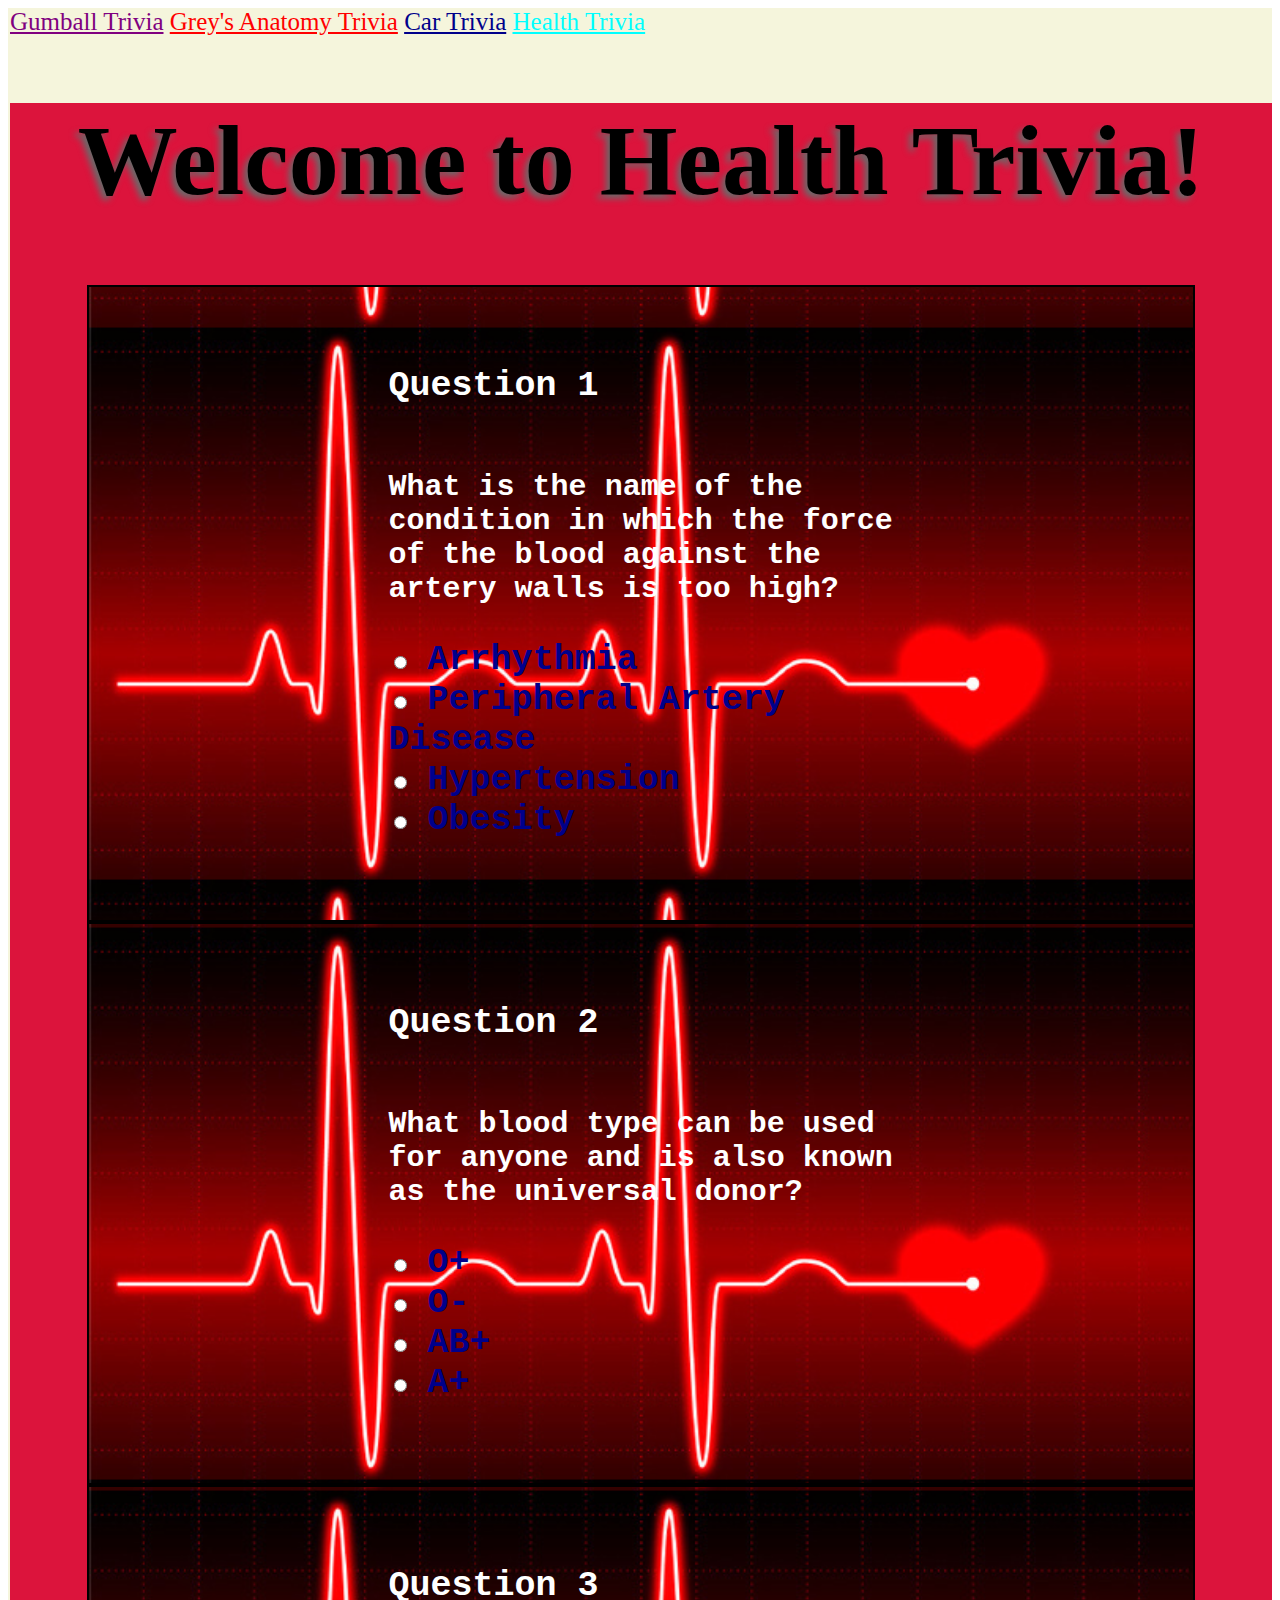
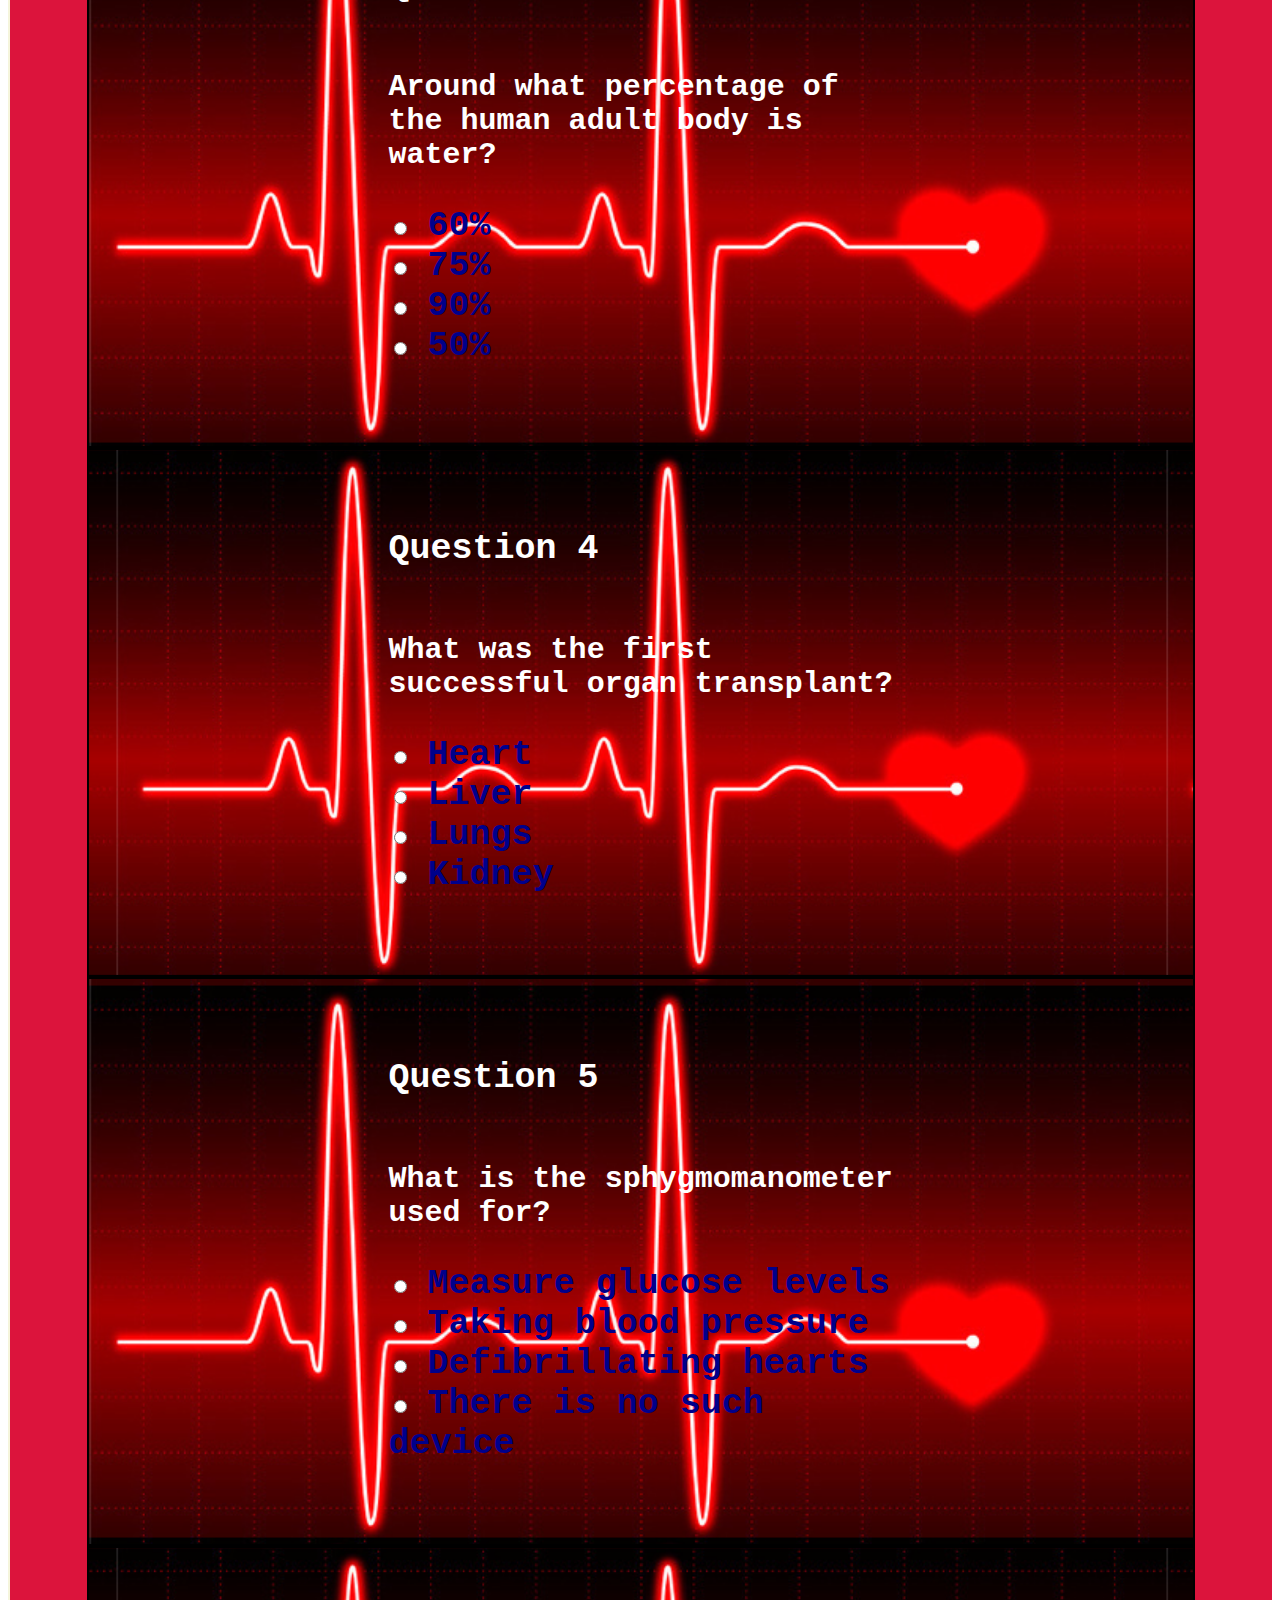
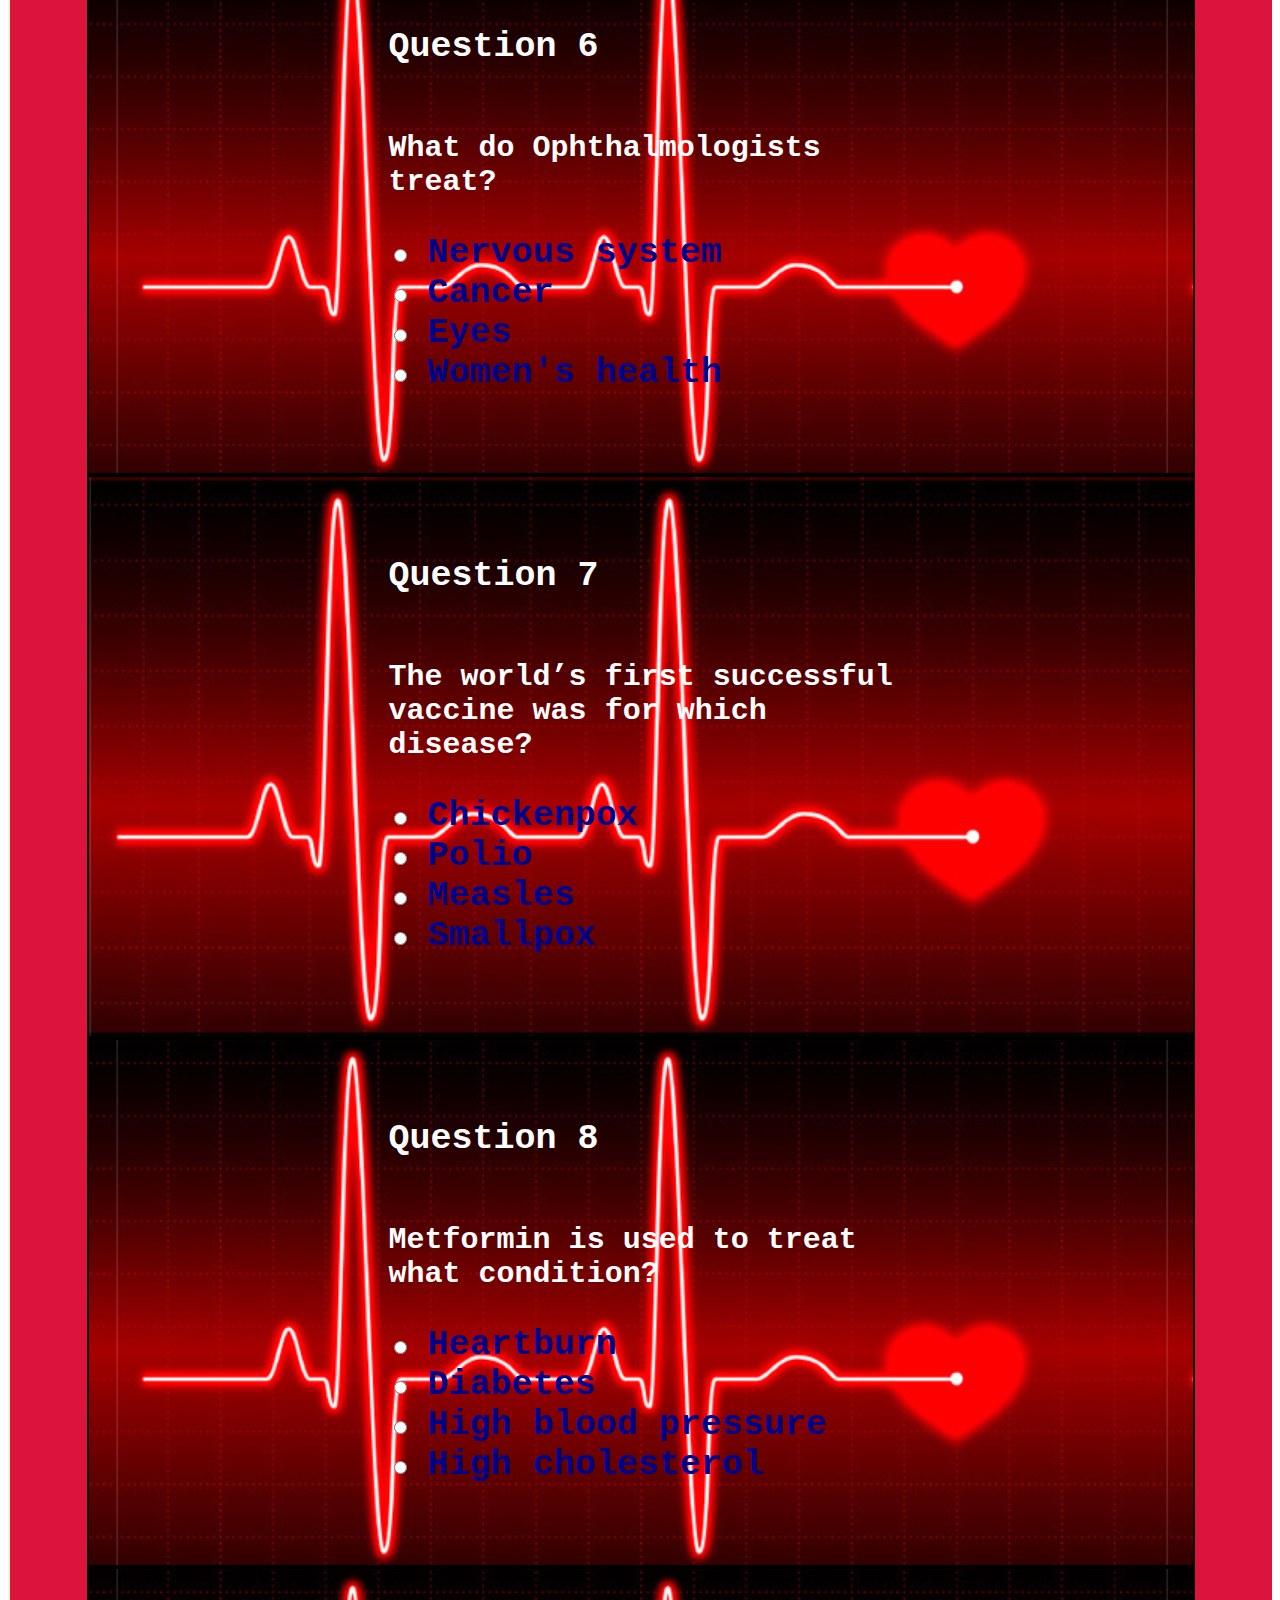
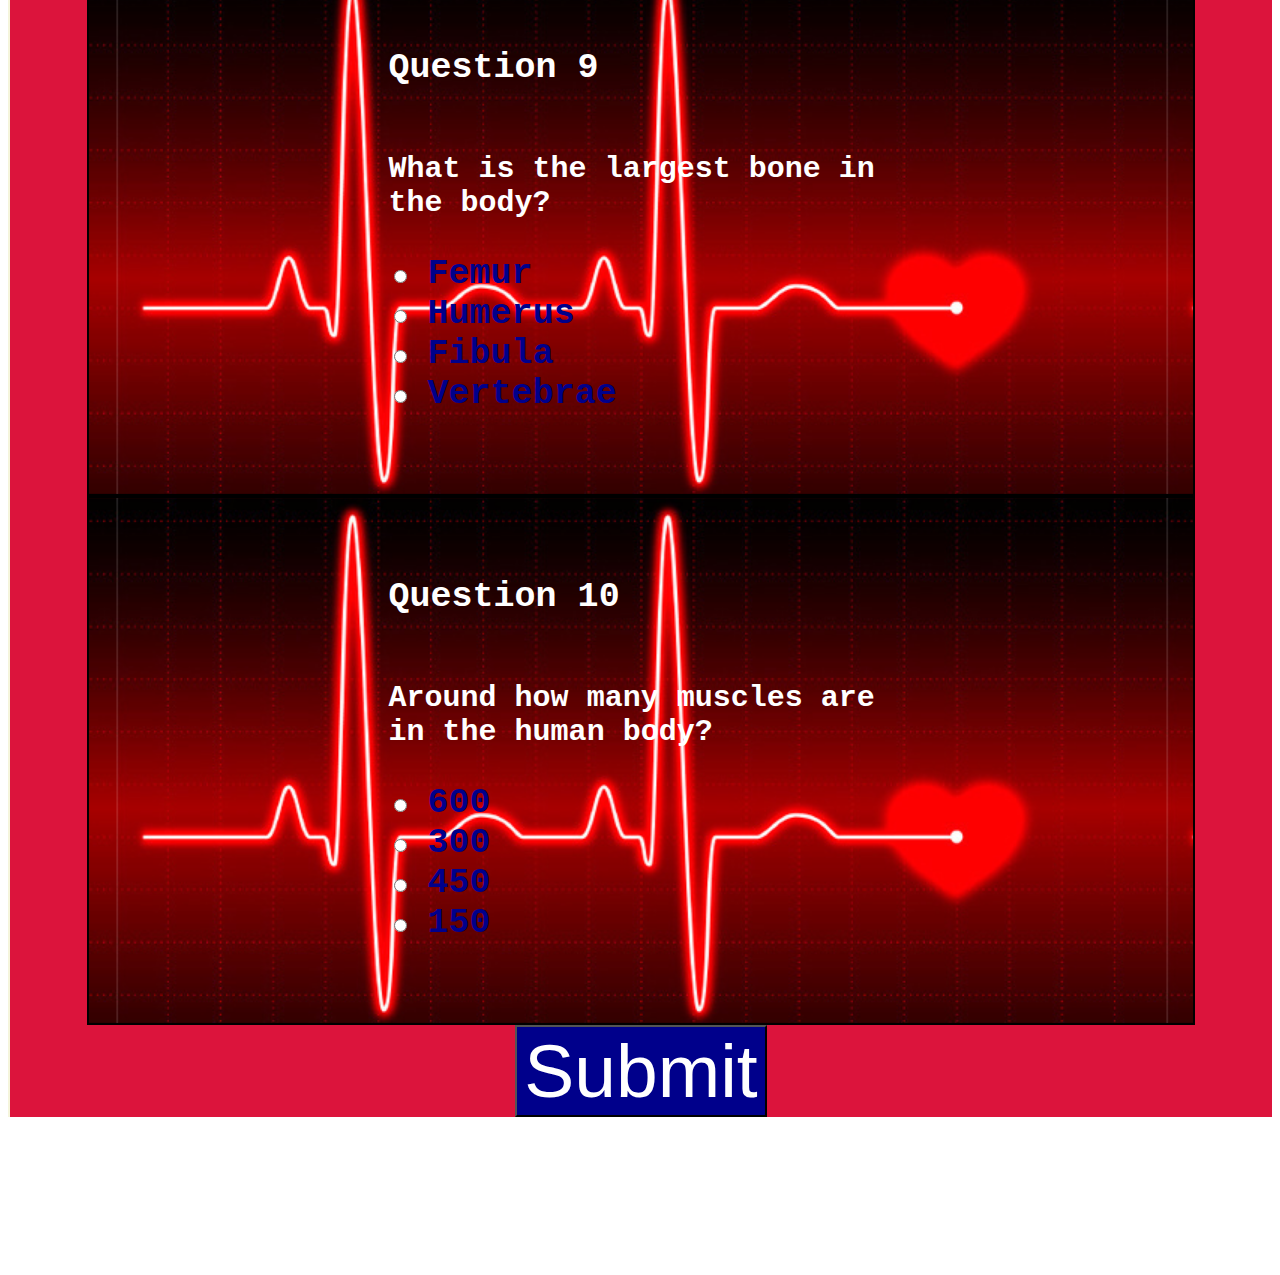
==== index.html @ e7256bd4 "Update index.html" ====
<!DOCTYPE html>
<html>
<head>
<title> Health Trivia </title>
</head>
<link rel = "stylesheet" href="indexNM.css">


<body>

<div < class ="topnav"; "double m-5 card col-md-6"; style="background-color: beige; font-size: 25px; padding-left: 2px;" >

<a style= "color: purple;" class="active" href="GumballTrivia/Gumball_Trivia.html">Gumball Trivia</a>
<a style= "color: red; class= "active" href="GreysAnatomy/GA Trivia.html">Grey's Anatomy Trivia</a>
<a style= "color: darkblue; class= "active" href="Car Trivia/Paulo_index.html">Car Trivia</a>
<a style= "color: cyan; class="active" href="HealthTrivia/healthTrivia.html">Health Trivia</a>
						
<div style= "background-color:Crimson;" </div>
<h1> Welcome to Health Trivia! </h1>

<div class="row">
 
  <div>
 
    <form class= "m-2">
      <div>
        <h2> Question 1</h2>
        <p>
	  <br>
	  <b>
		What is the name of the condition in which the force of the blood against the artery walls is too high? <br><br>
	
		<input type="radio" id="Arrhythmia" name="Q1" value="Arrhythmia">
		<label for="Arrhythmia">Arrhythmia</label><br>

		<input type="radio" id="Peripheral Artery Disease" name="Q1" value="Peripheral Artery Disease">
		<label for="Peripheral Artery Disease">Peripheral Artery Disease</label><br>

		<input type="radio" id="hypertension" name="Q1" value="hypertension">
		<label for="hypertension">Hypertension</label><br>

		<input type="radio" id="Obesity" name="Q1" value="Obesity">
		<label for="Obesity">Obesity</label><br>
	
	</b>
	</p>

      </div>
     </form>
   </div>

  <div>
    <form class "m-2">
      <div>
        <h2> Question 2</h2>
        <p>
	  <br>
	  <b>
		What blood type can be used for anyone and is also known as the universal donor? <br><br>
	
		<input type="radio" id="O+" name="Q2" value="O+">
		<label for="Oplus">O+</label><br>

		<input type="radio" id="O-" name="Q2" value="O-">
		<label for="Ominus">O-</label><br>

		<input type="radio" id="AB+" name="Q2" value="AB+">
		<label for="ABplus">AB+</label><br>

		<input type="radio" id="A+" name="Q2" value="A+">
		<label for="Aplus">A+</label><br>
	
	</b>
	</p>

      </div>
     </form>
   </div>

  <div >
    <form class "m-2">
      <div>
        <h2> Question 3</h2>
        <p>
	  <br>
	  <b>
		Around what percentage of the human adult body is water?  <br><br>
	
		<input type="radio" id="60%" name="Q3" value="60%">
		<label for="sixty">60%</label><br>

		<input type="radio" id="75%" name="Q3" value="75%">
		<label for="seventyfive">75%</label><br>

		<input type="radio" id="90%" name="Q3" value="90%">
		<label for="ninety">90%</label><br>

		<input type="radio" id="50%" name="Q3" value="50%">
		<label for="fifty">50%</label><br>
	
	</b>
	</p>

      </div>
     </form>
   </div>

  <div>
    <form class "m-2">
      <div>
        <h2> Question 4</h2>
        <p>
	  <br>
	  <b>
		What was the first successful organ transplant?  <br><br>
	
		<input type="radio" id="heart" name="Q4" value="heart">
		<label for="heart"> Heart</label><br>

		<input type="radio" id="liver" name="Q4" value="liver">
		<label for="liver">Liver</label><br>

		<input type="radio" id="lungs" name="Q4" value="lungs">
		<label for="lungs">Lungs</label><br>

		<input type="radio" id="kidney" name="Q4" value="kidney">
		<label for="kidney">Kidney</label><br>
	
	</b>
	</p>

      </div>
     </form>
   </div>

  <div>
    <form class "m-2">
      <div>
        <h2> Question 5</h2>
        <p>
	  <br>
	  <b>
		 What is the sphygmomanometer used for? <br><br>
	
		<input type="radio" id="measure glucose levels" name="Q5" value="measure glucose levels">
		<label for="measure glucose levels">Measure glucose levels </label><br>

		<input type="radio" id="taking blood pressure" name="Q5" value="taking blood pressure">
		<label for="taking blood pressure">Taking blood pressure</label><br>

		<input type="radio" id="defibrillating hearts" name="Q5" value="defibrillating hearts">
		<label for="defibrillating hearts">Defibrillating hearts</label><br>

		<input type="radio" id="there is no such device" name="Q5" value="there is no such device">
		<label for="there is no such device">There is no such device</label><br>
	
	</b>
	</p>

      </div>
     </form>
   </div>

  <div>
    <form class "m-2">
      <div>
        <h2> Question 6</h2>
        <p>
	  <br>
	  <b>
		 What do Ophthalmologists treat? <br><br>
	
		<input type="radio" id="nervous system" name="Q6" value="nervous system">
		<label for="nervous system">Nervous system </label><br>

		<input type="radio" id="cancer" name="Q6" value="cancer">
		<label for="cancer">Cancer</label><br>

		<input type="radio" id="eyes" name="Q6" value="eyes">
		<label for="eyes">Eyes</label><br>

		<input type="radio" id="women's health" name="Q6" value="women's health">
		<label for="women's health">Women's health</label><br>
	
	</b>
	</p>

      </div>
     </form>
   </div>

  <div>
    <form class "m-2">
      <div>
        <h2> Question 7</h2>
        <p>
	  <br>
	  <b>
		 The world’s first successful vaccine was for which disease? <br><br>
	
		<input type="radio" id="chickenpox" name="Q7" value="chickenpox">
		<label for="chickenpox">Chickenpox </label><br>

		<input type="radio" id="polio" name="Q7" value="polio">
		<label for="polio">Polio</label><br>

		<input type="radio" id="measles" name="Q7" value="measles">
		<label for="measles">Measles</label><br>

		<input type="radio" id="smallpox" name="Q7" value="smallpox">
		<label for="smallpox">Smallpox</label><br>
	
	</b>
	</p>

      </div>
     </form>
   </div>

  <div>
    <form class "m-2">
      <div>
        <h2> Question 8</h2>
        <p>
	  <br>
	  <b>
		 Metformin is used to treat what condition? <br><br>
	
		<input type="radio" id="heartburn" name="Q8" value="heartburn">
		<label for="heartburn">Heartburn</label><br>

		<input type="radio" id="diabetes" name="Q8" value="diabetes">
		<label for="diabetes">Diabetes</label><br>

		<input type="radio" id="high blood pressure" name="Q8" value="high blood pressure">
		<label for="HBP">High blood pressure</label><br>

		<input type="radio" id="high cholesterol" name="Q8" value="high cholesterol">
		<label for="high cholesterol">High cholesterol</label><br>
	
	</b>
	</p>

      </div>
     </form>
   </div>

  <div>
    <form class "m-2">
      <div>
        <h2> Question 9</h2>
        <p>
	  <br>
	  <b>
		 What is the largest bone in the body? <br><br>
	
		<input type="radio" id="femur" name="Q9" value="femur">
		<label for="femur">Femur </label><br>

		<input type="radio" id="humerus" name="Q9" value="humerus">
		<label for="humerus">Humerus</label><br>

		<input type="radio" id="fibula" name="Q9" value="fibula">
		<label for="fibula">Fibula</label><br>

		<input type="radio" id="vertebrae" name="Q9" value="vertebrae">
		<label for="vertebrae">Vertebrae</label><br>
	
	</b>
	</p>

      </div>
     </form>
   </div>

  <div>
    <form class "m-2">
      <div>
        <h2> Question 10</h2>
        <p>
	  <br>
	  <b>
		 Around how many muscles are in the human body? <br><br>
	
		<input type="radio" id="600" name="Q10" value="600">
		<label for="sixh">600 </label><br>

		<input type="radio" id="300" name="Q10" value="300">
		<label for="threeh">300</label><br>

		<input type="radio" id="450" name="Q10" value="450">
		<label for="fourfiveh">450</label><br>

		<input type="radio" id="150" name="Q10" value="150">
		<label for="onefiveh">150</label><br>
	
	</b>
	</p>

      </div>
     </form>
   </div>

<button class="btn btn-success m-5 p-lg-5" id="Submit">Submit</button>

<script src="healthApp.js"></script>
<script src="https://cdn.jsdelivr.net/npm/bootstrap@5.1.3/dist/js/bootstrap.min.js" integrity="sha384-QJHtvGhmr9XOIpI6YVutG+2QOK9T+ZnN4kzFN1RtK3zEFEIsxhlmWl5/YESvpZ13" crossorigin="anonymous"></script>


</div>
</body>
</html>
---- indexNM.css ----
.double {
 border-style: double;
 border-width: 5px;
}
h1{
 color: black;
 text-align: center;
 font-family: Copperplate, Papyrus,fantasy;
 font-size: 400%;
 text-shadow:-4px 4px 6px dimgrey;
}
label{
 color:darkBlue;
 font-size:35px;
}

h2{
 color:white;
 font-family: "Courier New",Sans-serif;
 font-size: 35px;
}
p{
 color: white;
 font-family:monospace;
 font-size: 30px;
}
form{
  border: 2px solid black;
  background-image: url(background.jpg);
  background-position:center;
  background-size:contain;
  width: 40%;
  margin:auto; 
  padding-top: 50px;
  padding-right: 300px;
  padding-bottom: 50px;
  padding-left: 300px;
}

button{
  width: 20%;
  background-color: darkBlue;
  color: white;
  font-size: 300%;
  margin-left: 40%;
  margin-right: 40%;
}
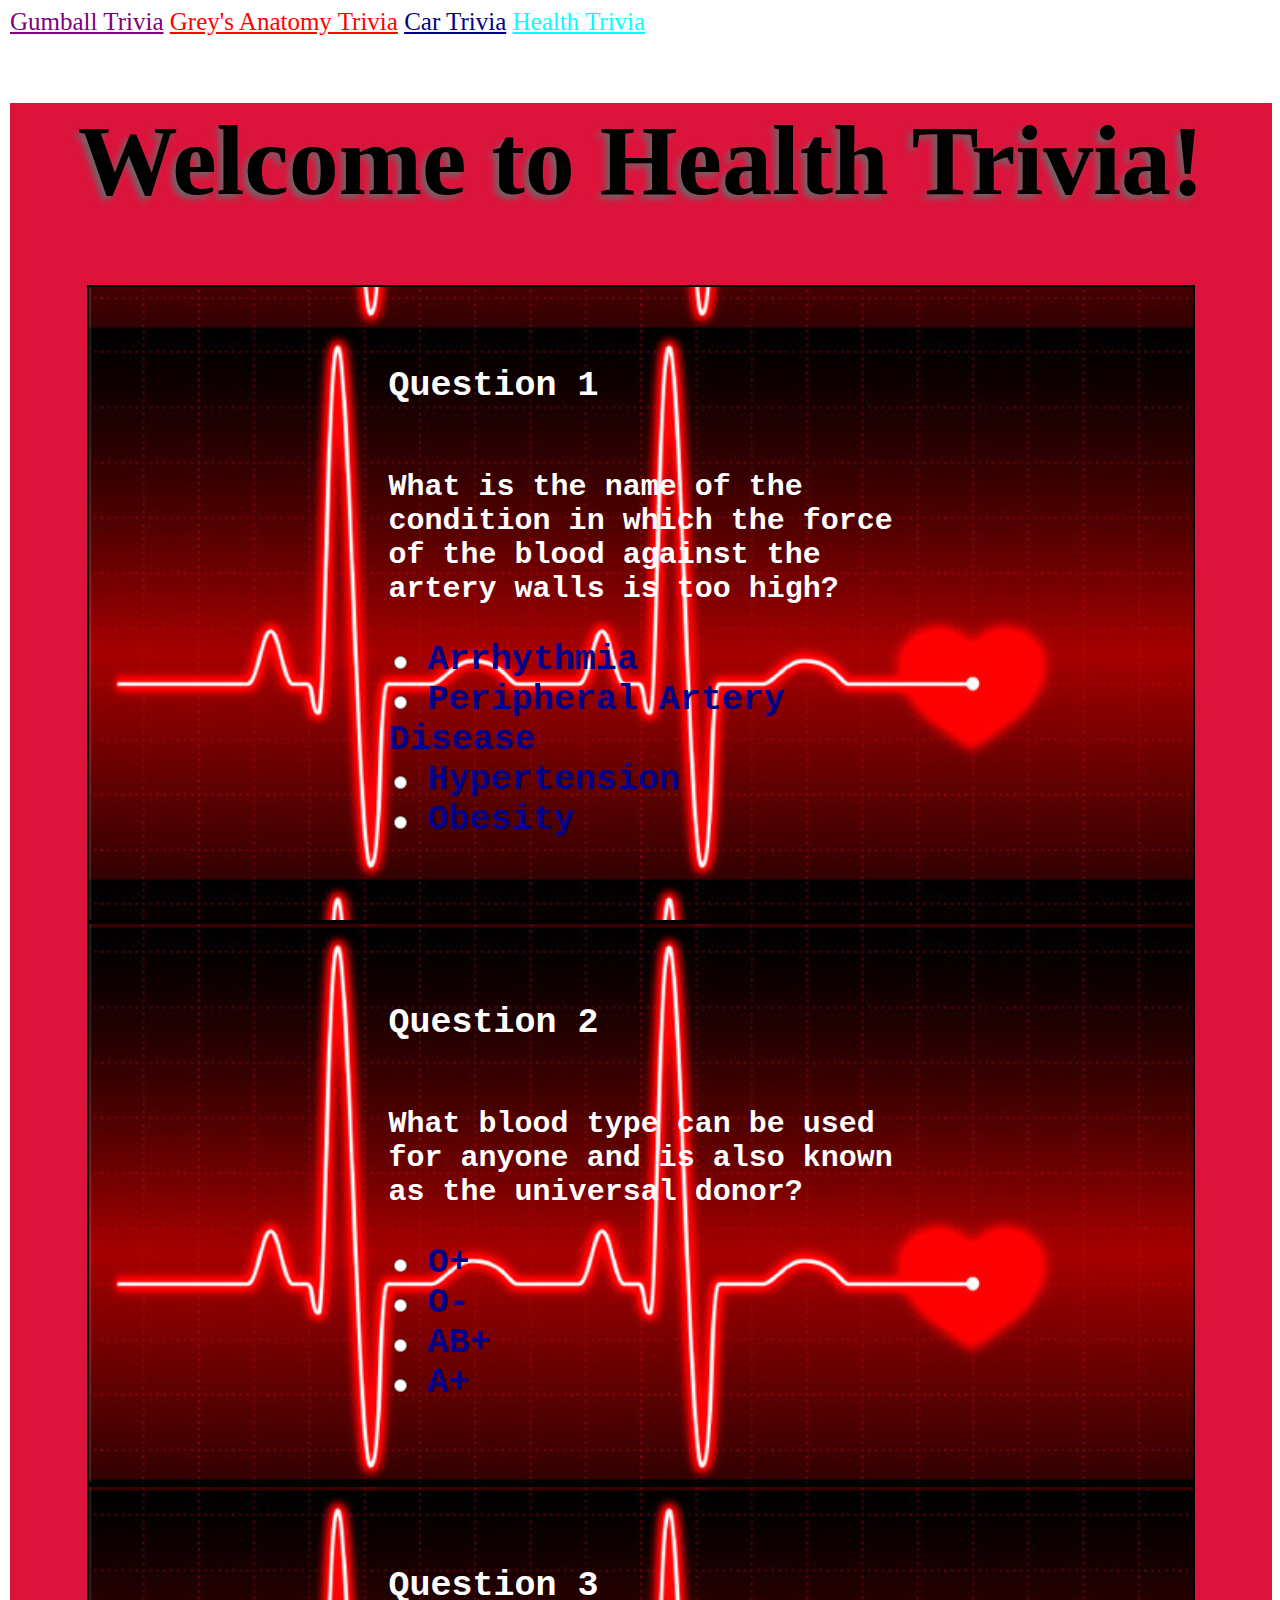
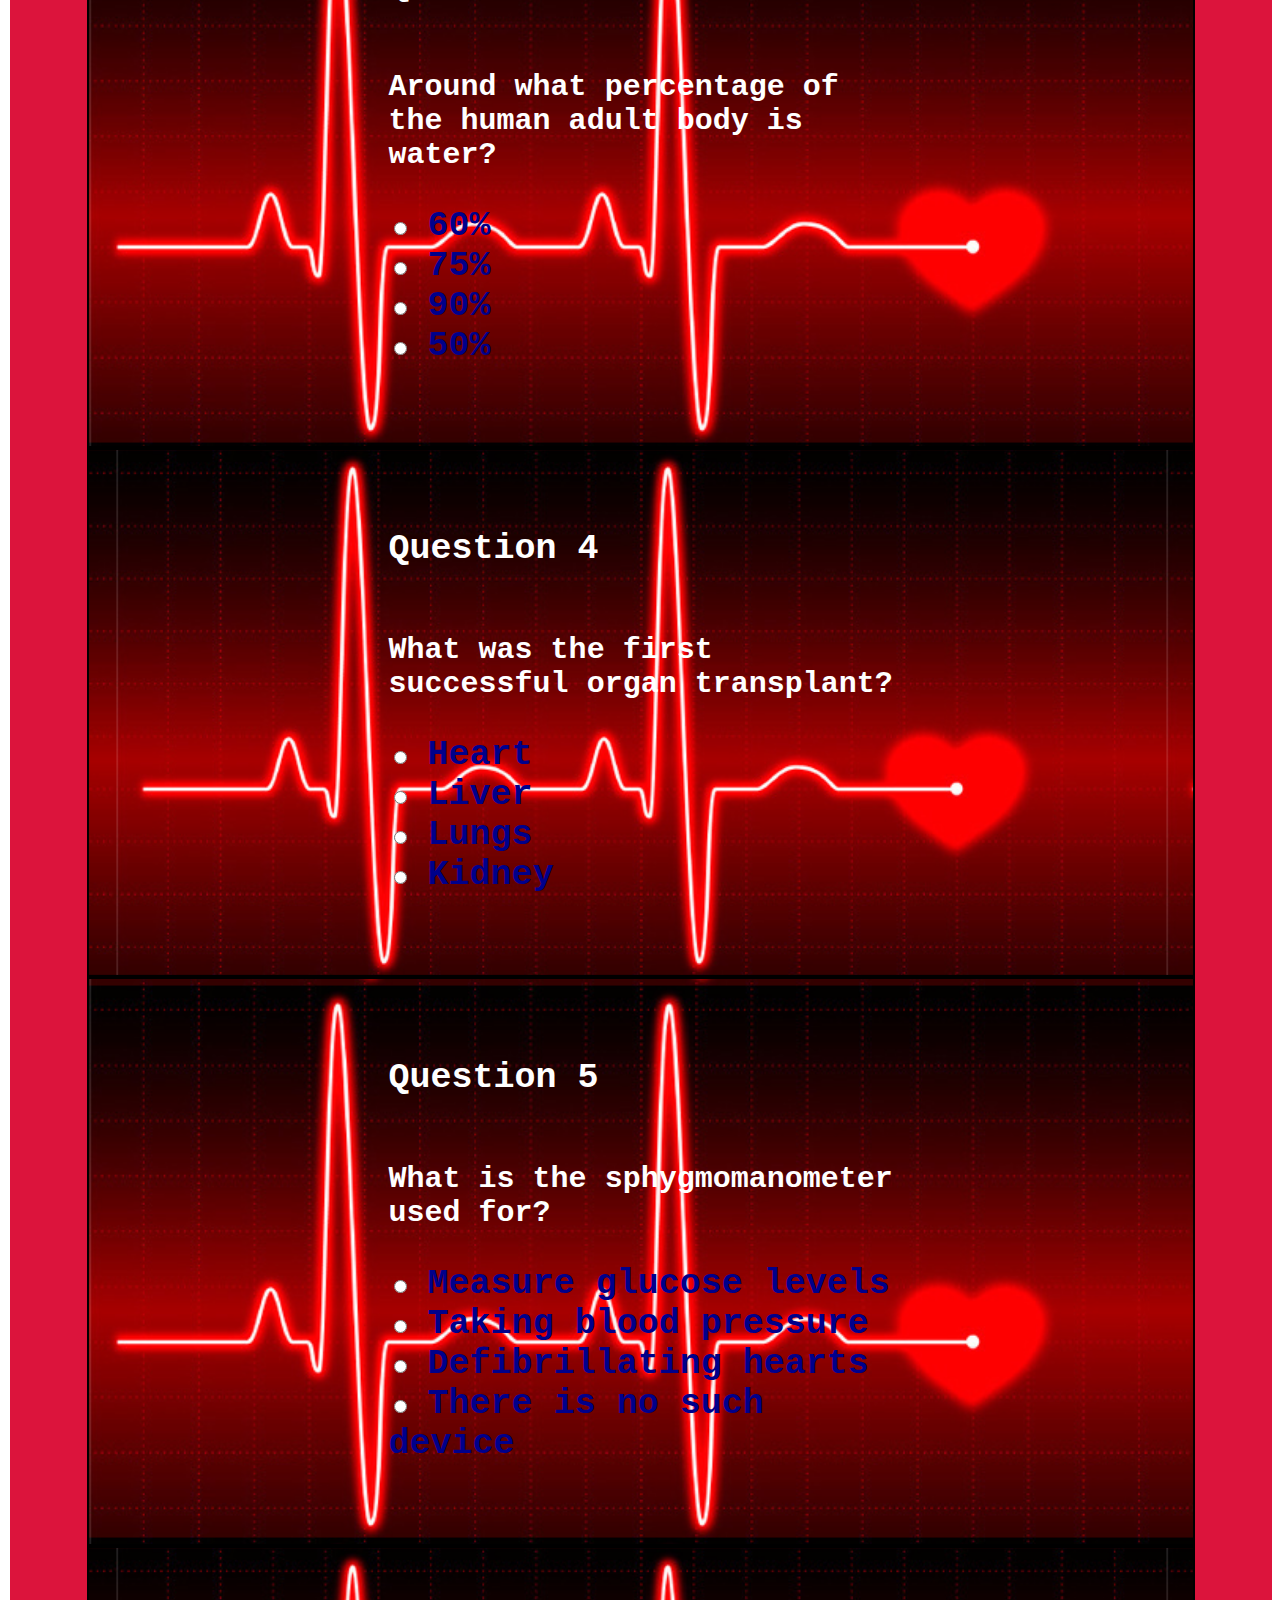
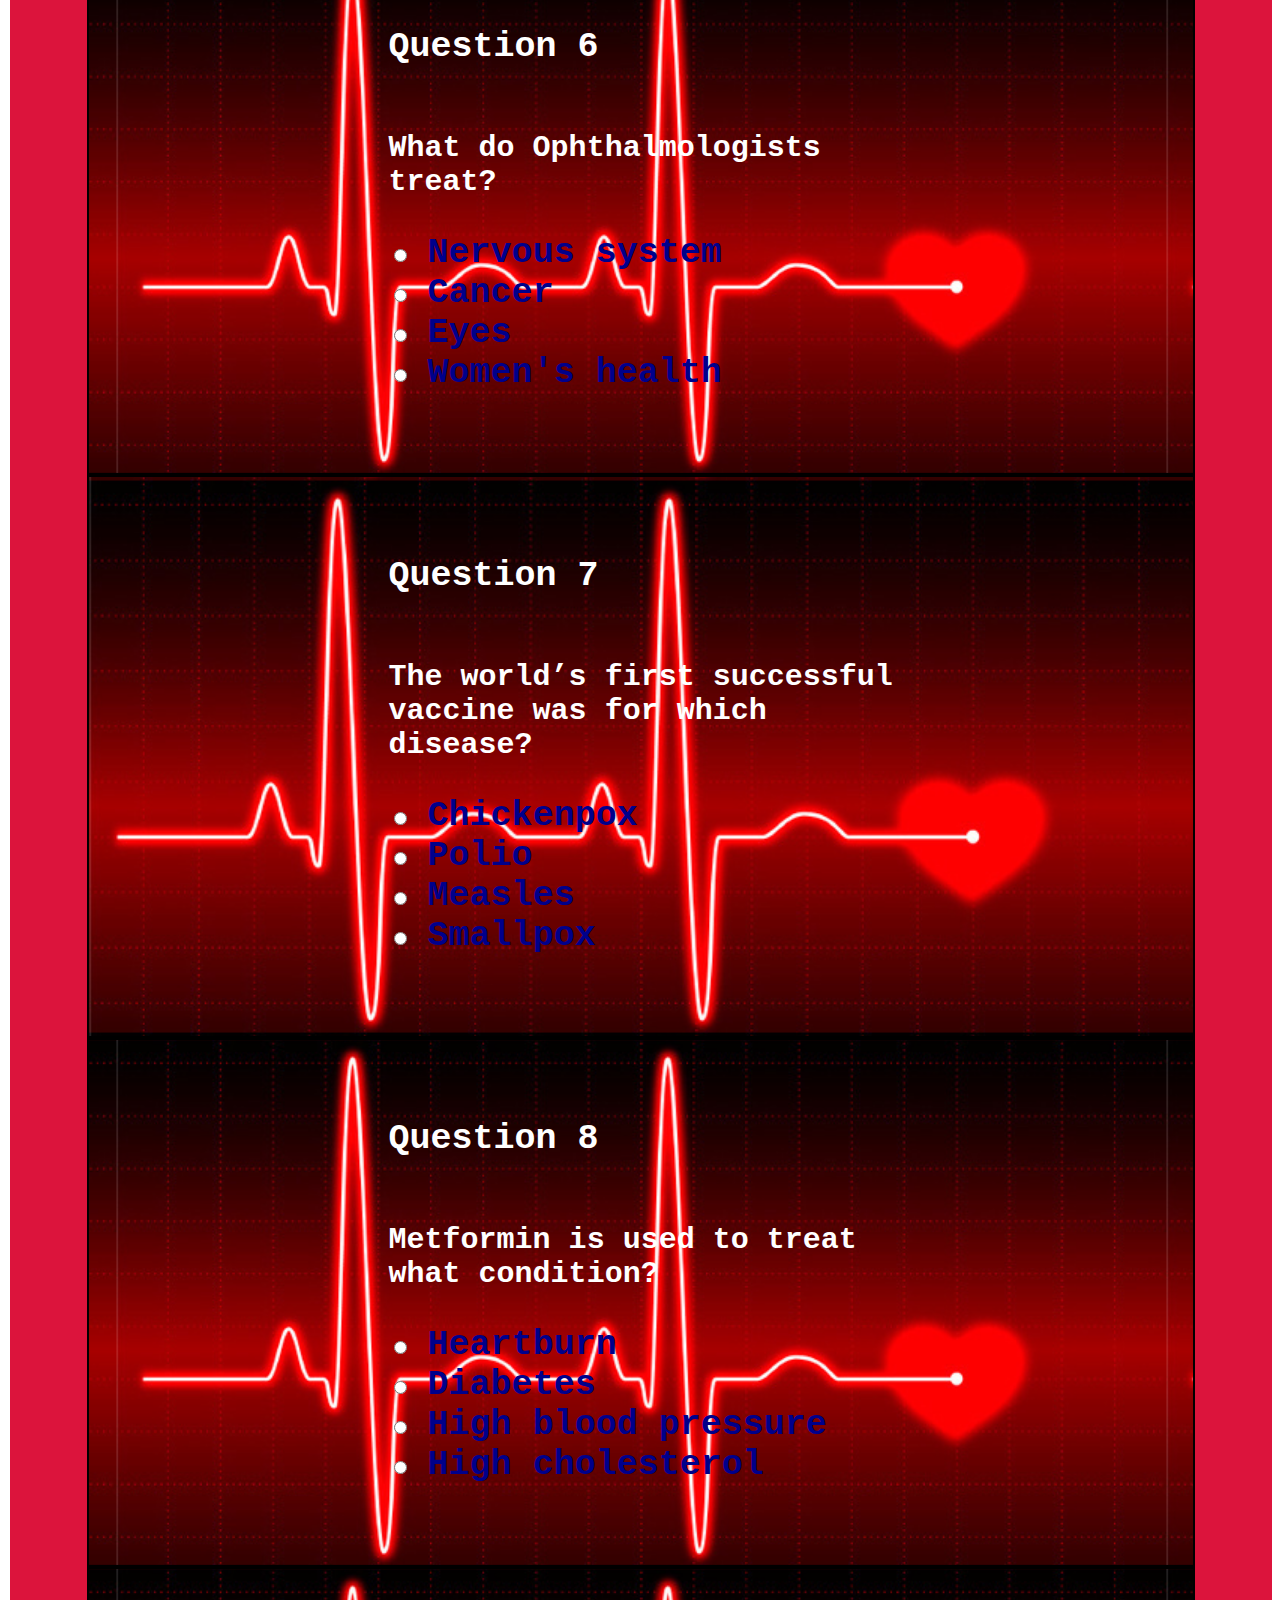
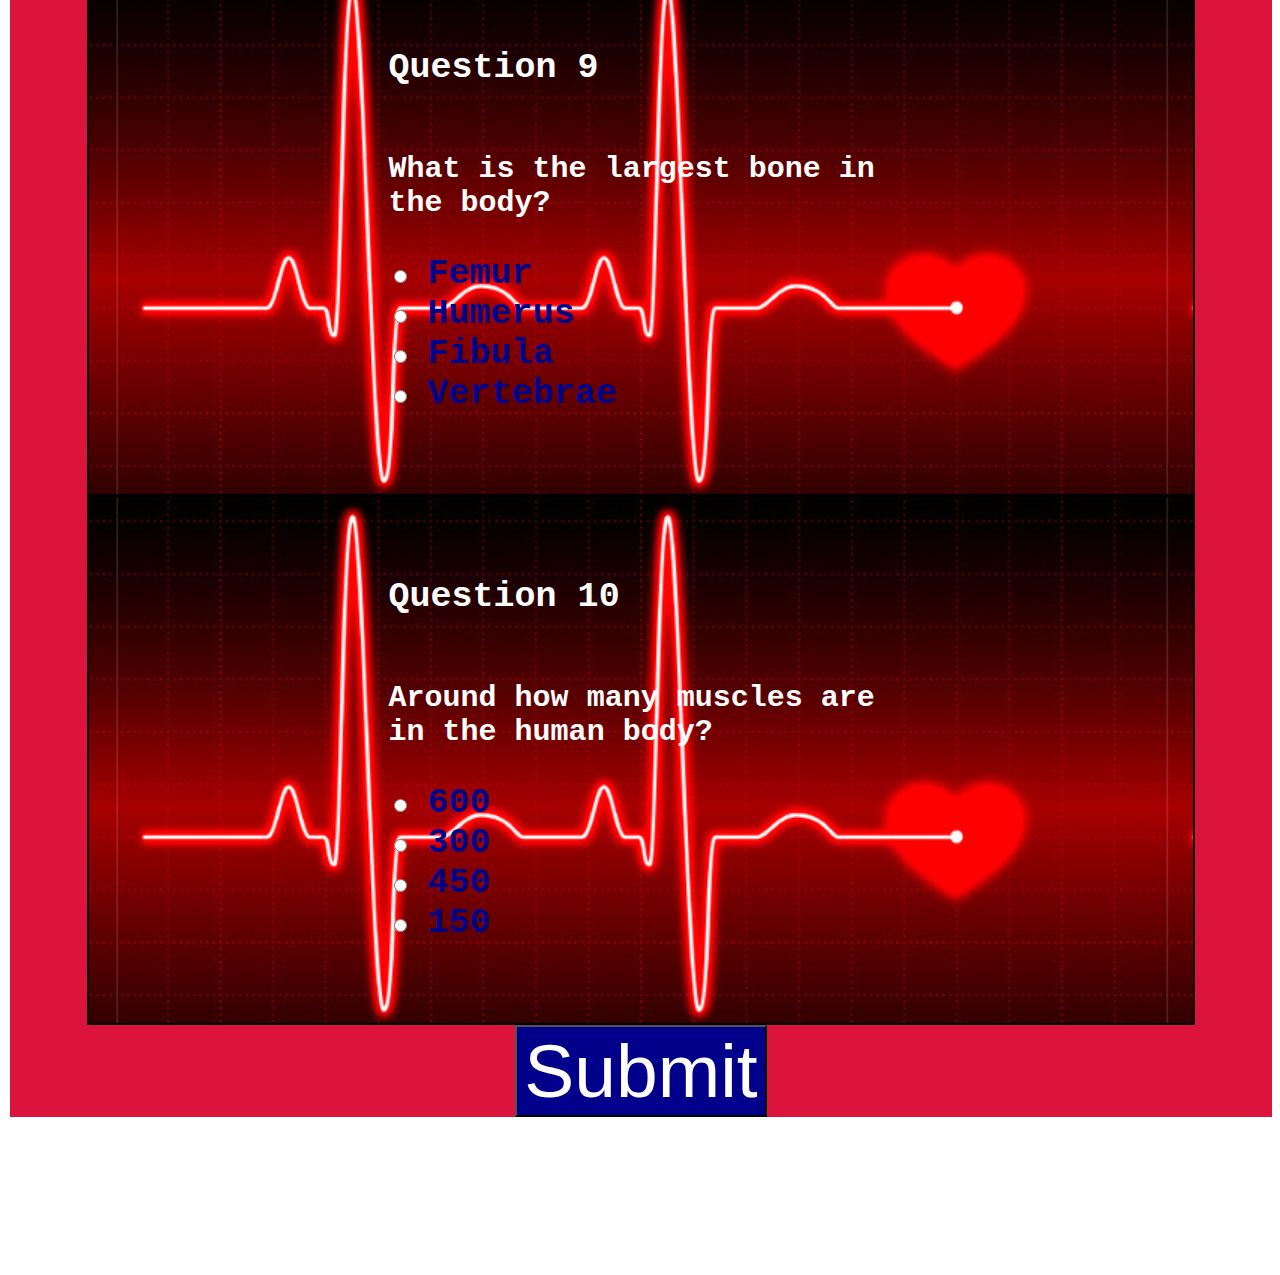
==== commit 01e5f31c: "Update index.html" ====
--- a/index.html
+++ b/index.html
@@ -8,7 +8,7 @@
 
 <body>
 
-<div < class ="topnav"; "double m-5 card col-md-6"; style="background-color: beige; font-size: 25px; padding-left: 2px;" >
+<div < class ="topnav"; "double m-5 card col-md-6"; style="background-color: white; font-size: 25px; padding-left: 2px;" >
 
 <a style= "color: purple;" class="active" href="GumballTrivia/Gumball_Trivia.html">Gumball Trivia</a>
 <a style= "color: red; class= "active" href="GreysAnatomy/GA Trivia.html">Grey's Anatomy Trivia</a>
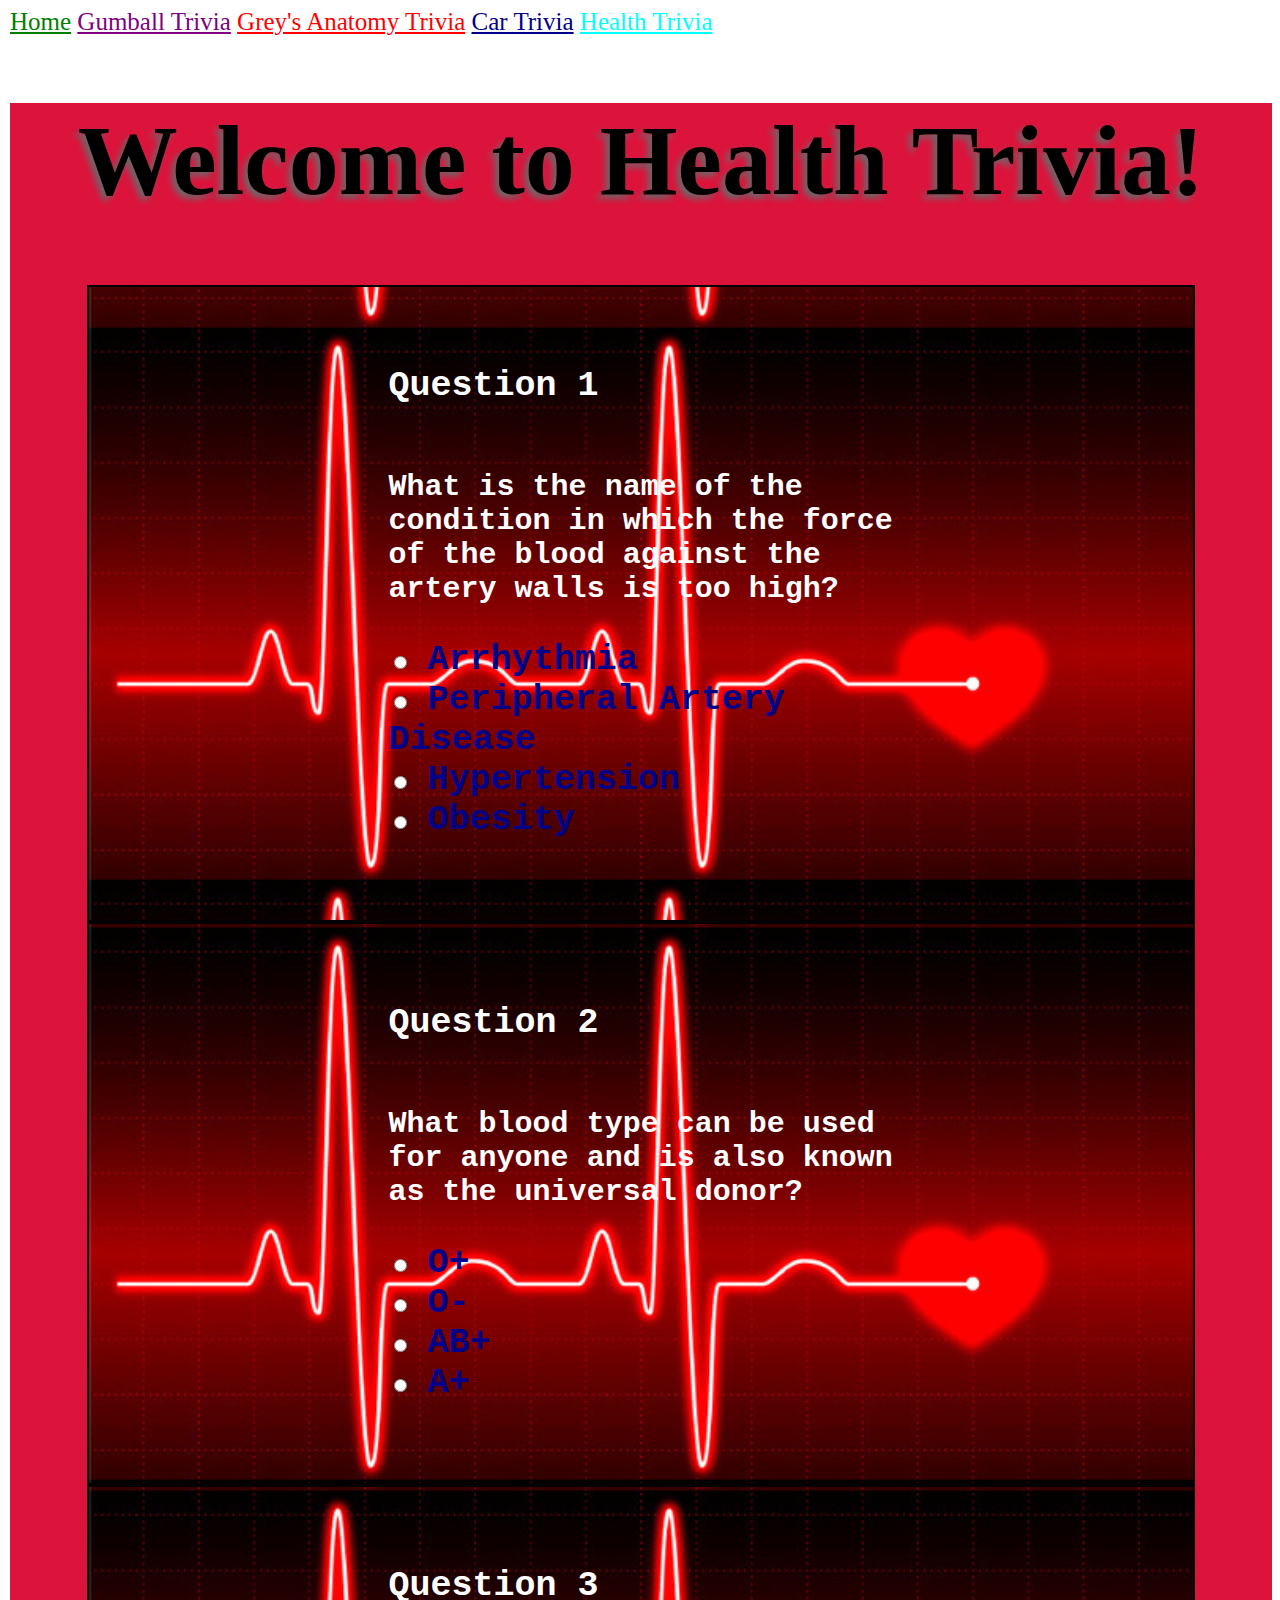
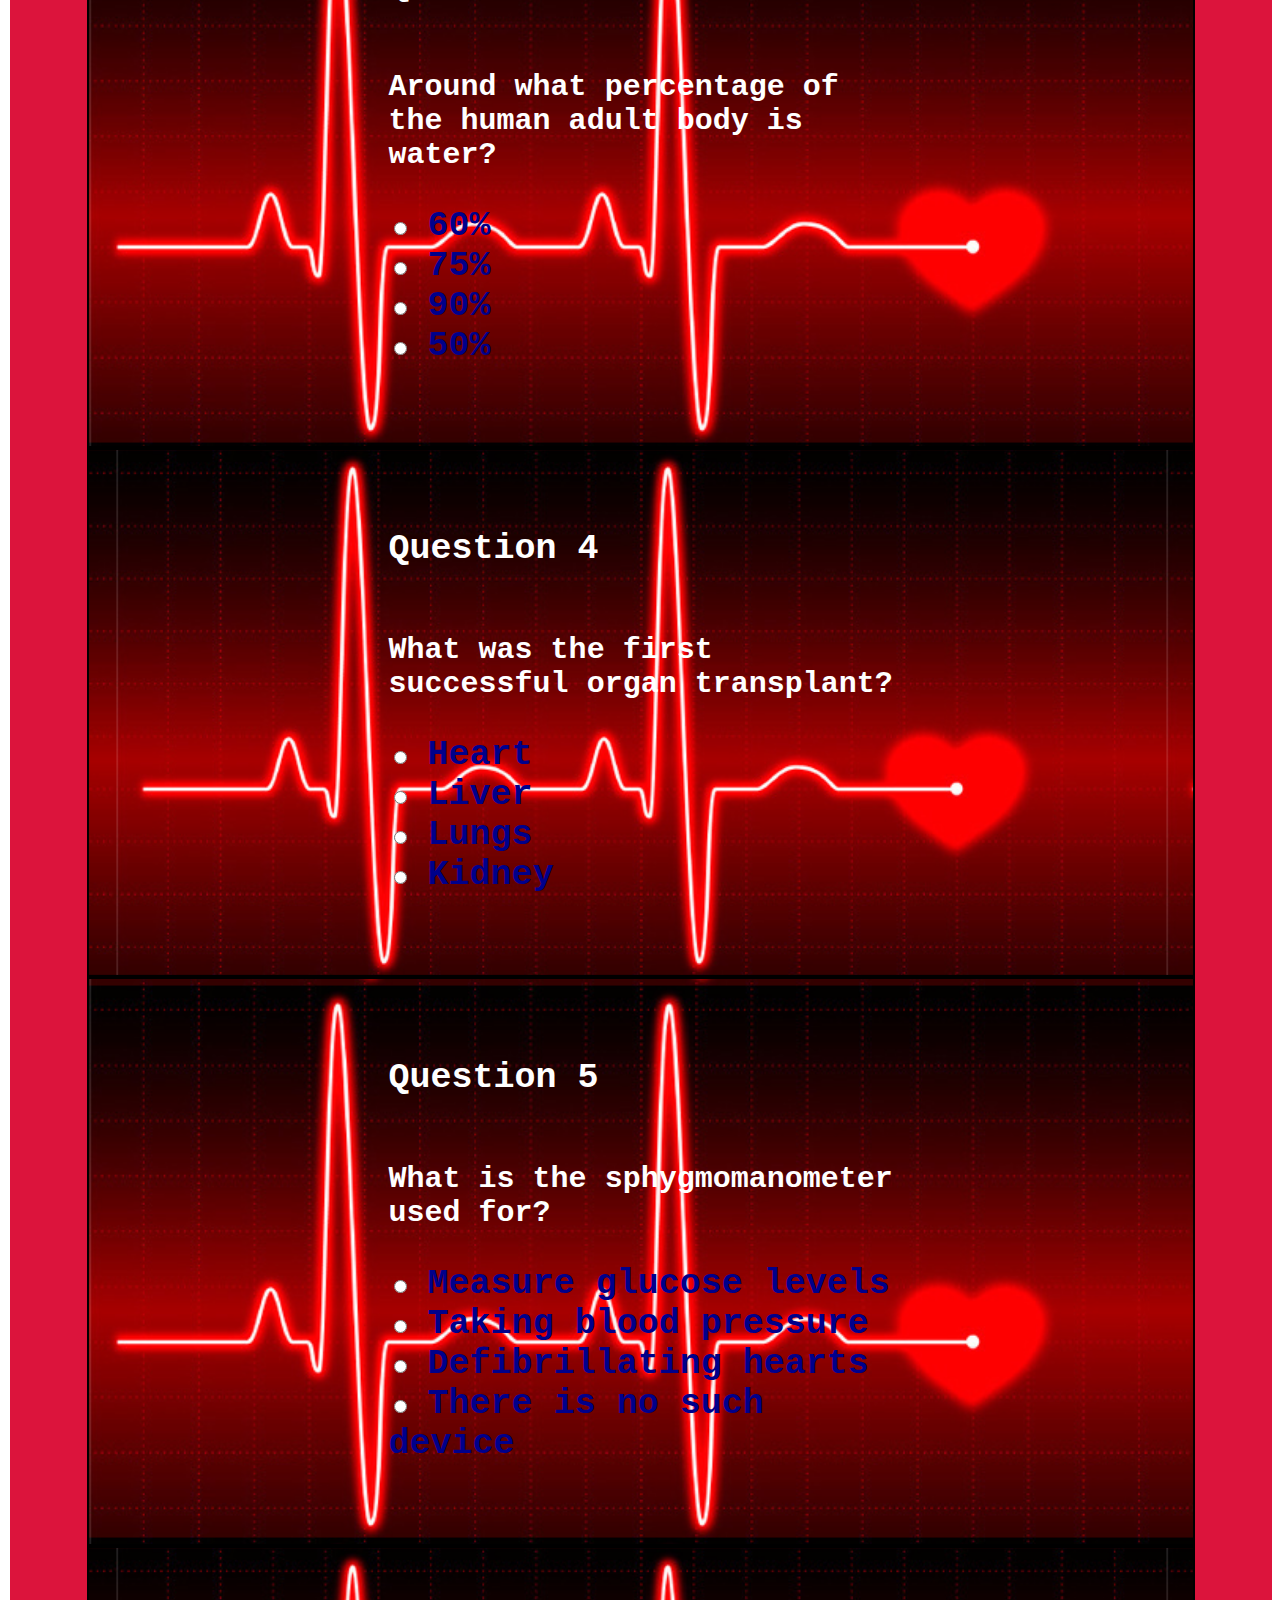
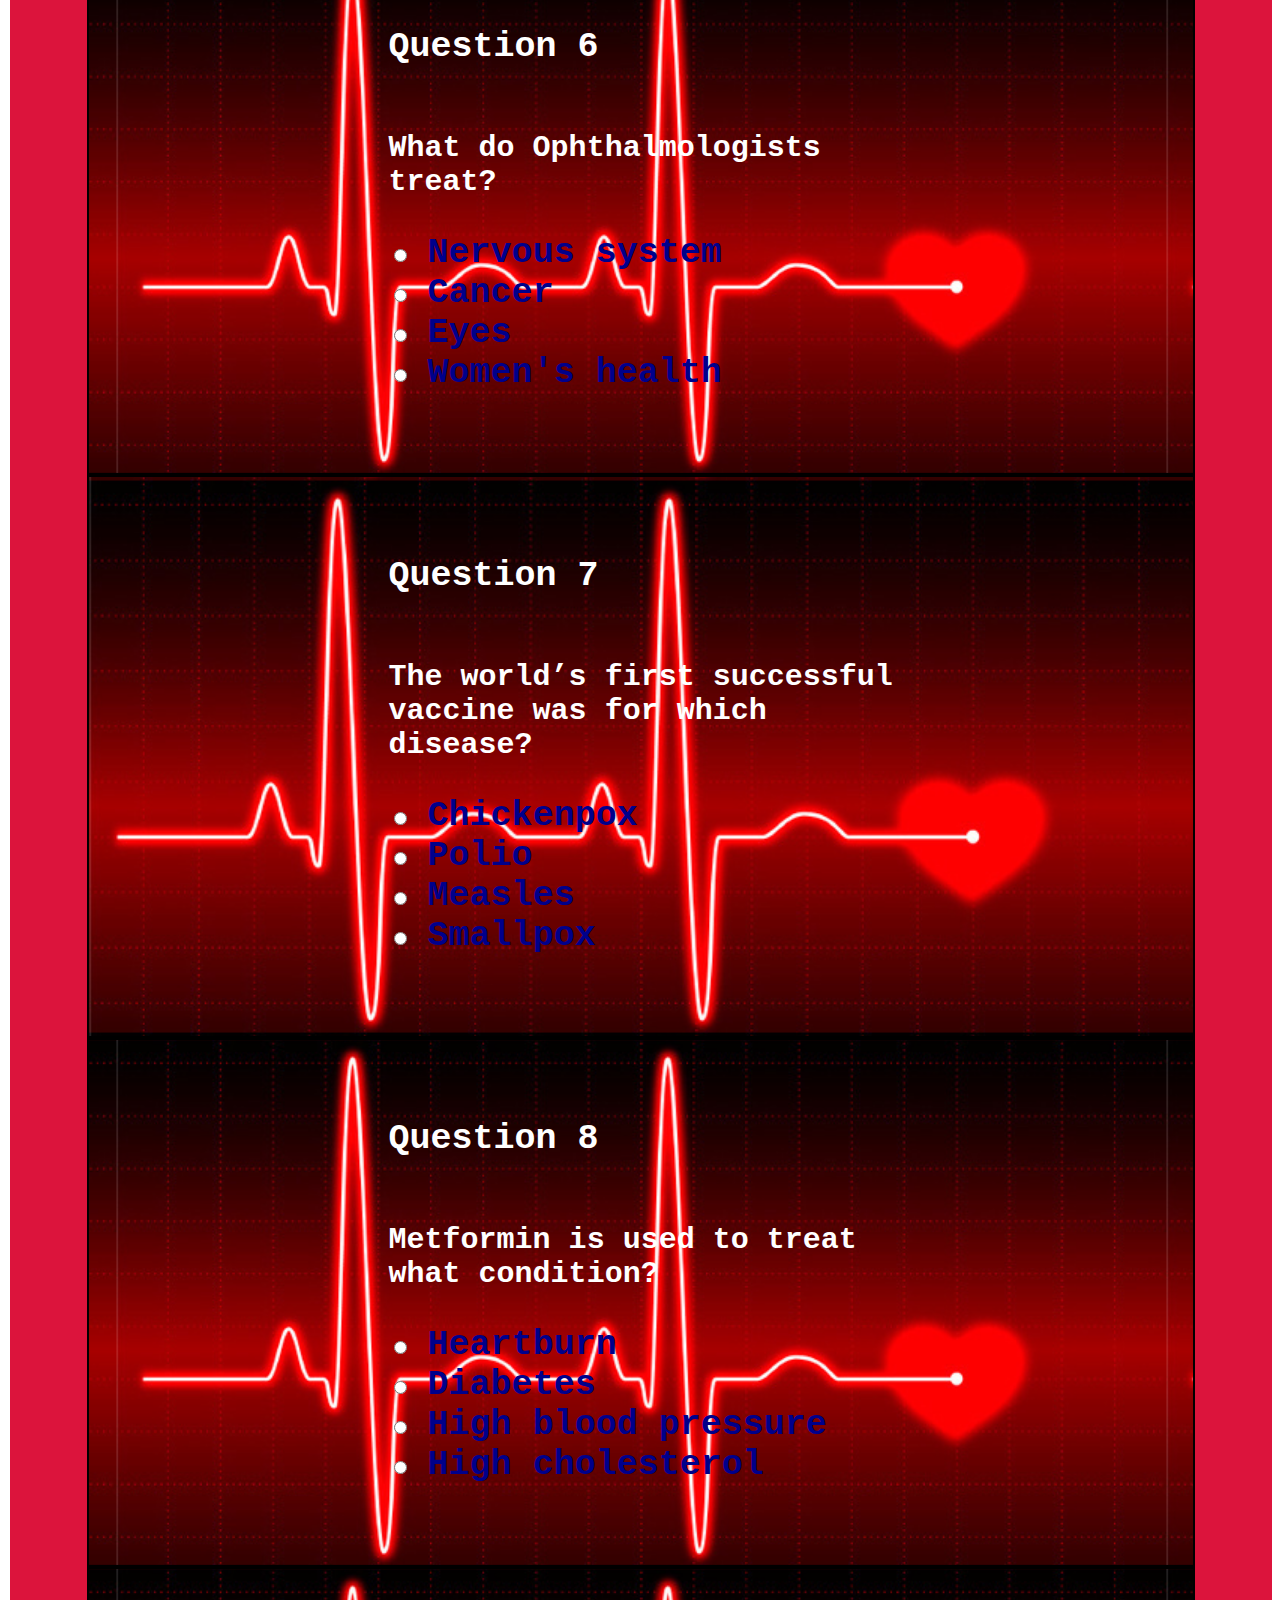
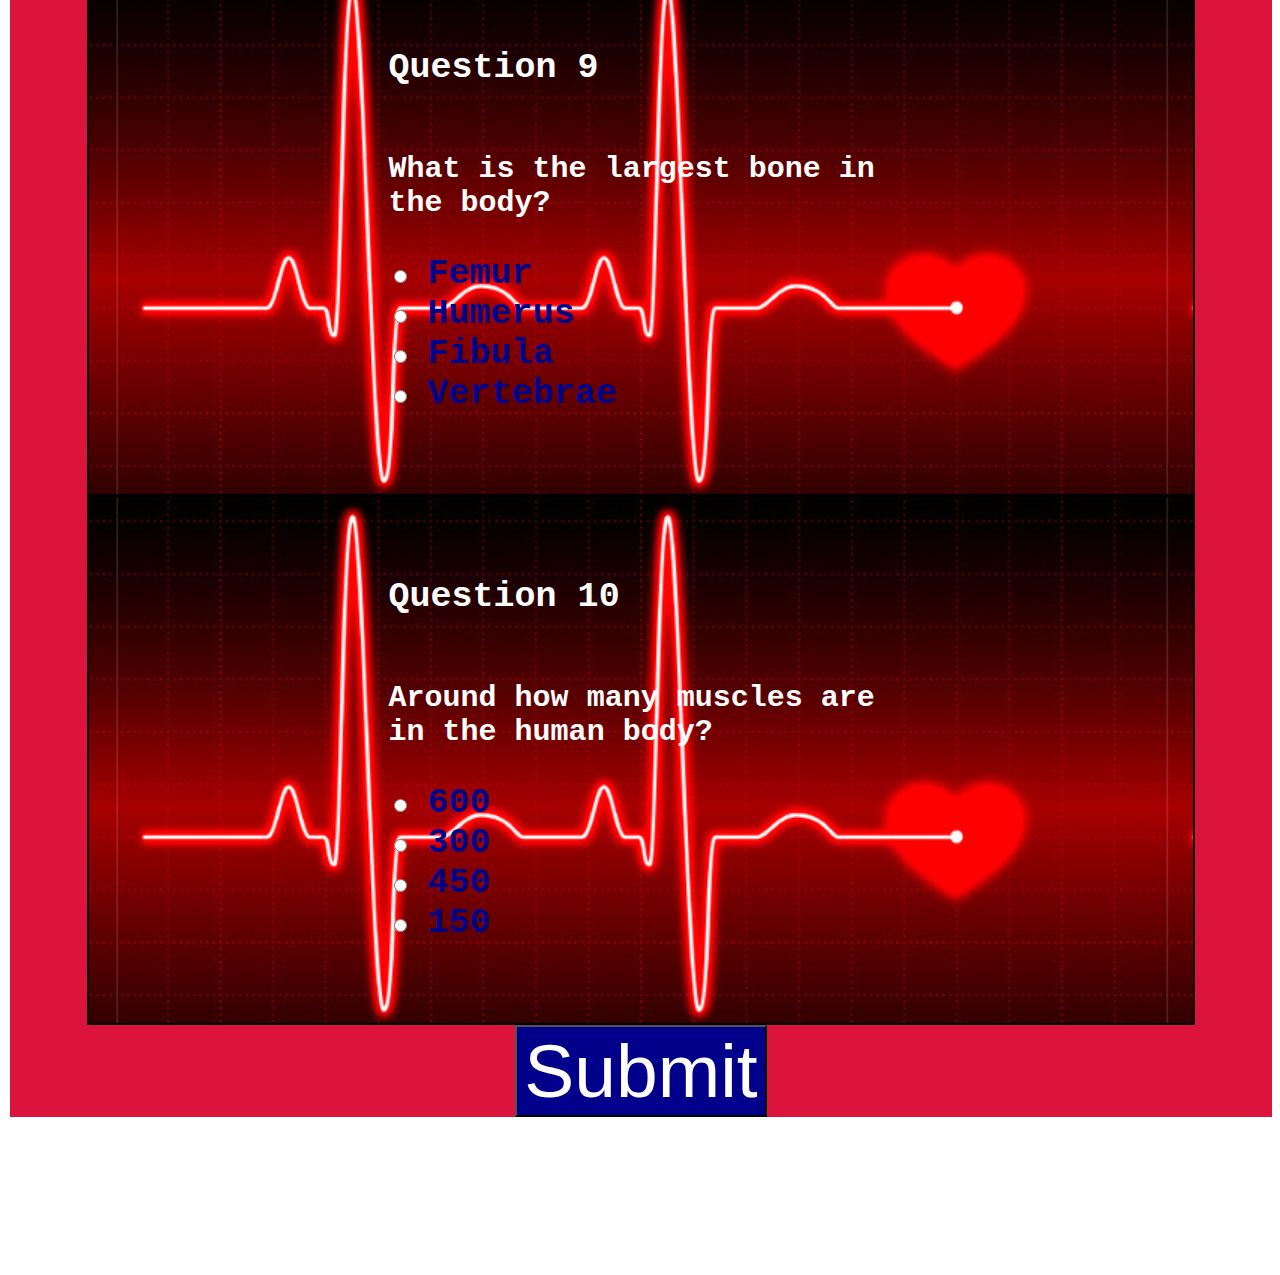
==== commit f4086008: "Update index.html" ====
--- a/index.html
+++ b/index.html
@@ -10,12 +10,13 @@
 
 <div < class ="topnav"; "double m-5 card col-md-6"; style="background-color: white; font-size: 25px; padding-left: 2px;" >
 
+<a style= "color: green;" class="active" href="main.html">Home</a>
 <a style= "color: purple;" class="active" href="GumballTrivia/Gumball_Trivia.html">Gumball Trivia</a>
 <a style= "color: red; class= "active" href="GreysAnatomy/GA Trivia.html">Grey's Anatomy Trivia</a>
 <a style= "color: darkblue; class= "active" href="Car Trivia/Paulo_index.html">Car Trivia</a>
 <a style= "color: cyan; class="active" href="HealthTrivia/healthTrivia.html">Health Trivia</a>
 						
-<div style= "background-color:Crimson;" </div>
+<div style= "background-color:Crimson;background-size: cover" </div>
 <h1> Welcome to Health Trivia! </h1>
 
 <div class="row">
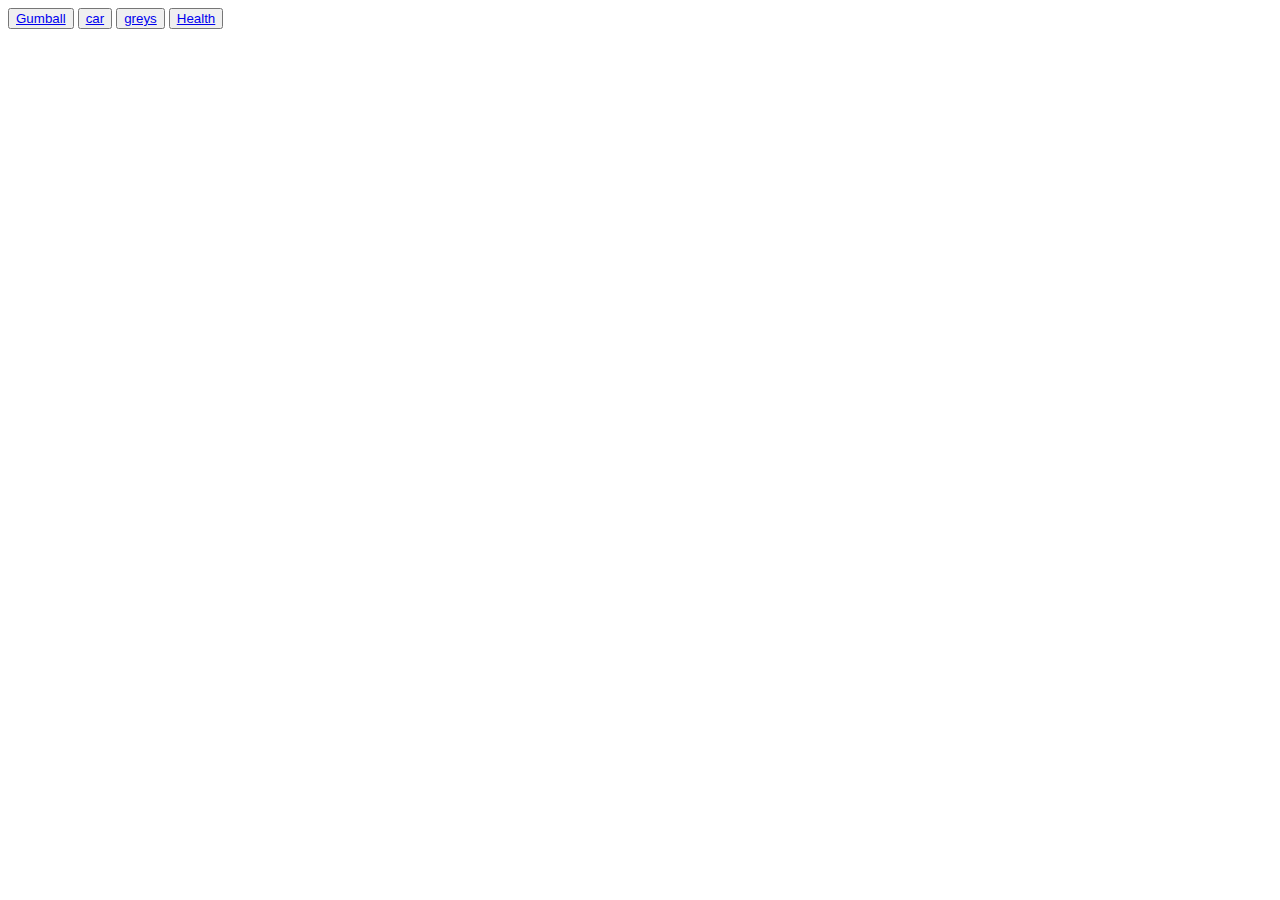
==== commit a9e087a5: "Rename main.html to index.html" ====
--- a/index.html
+++ b/index.html
@@ -1,313 +1,14 @@
 <!DOCTYPE html>
 <html>
 <head>
-<title> Health Trivia </title>
+<title> Trivia Home </title>
 </head>
-<link rel = "stylesheet" href="indexNM.css">
-
 
 <body>
 
-<div < class ="topnav"; "double m-5 card col-md-6"; style="background-color: white; font-size: 25px; padding-left: 2px;" >
-
-<a style= "color: green;" class="active" href="main.html">Home</a>
-<a style= "color: purple;" class="active" href="GumballTrivia/Gumball_Trivia.html">Gumball Trivia</a>
-<a style= "color: red; class= "active" href="GreysAnatomy/GA Trivia.html">Grey's Anatomy Trivia</a>
-<a style= "color: darkblue; class= "active" href="Car Trivia/Paulo_index.html">Car Trivia</a>
-<a style= "color: cyan; class="active" href="HealthTrivia/healthTrivia.html">Health Trivia</a>
-						
-<div style= "background-color:Crimson;background-size: cover" </div>
-<h1> Welcome to Health Trivia! </h1>
-
-<div class="row">
- 
-  <div>
- 
-    <form class= "m-2">
-      <div>
-        <h2> Question 1</h2>
-        <p>
-	  <br>
-	  <b>
-		What is the name of the condition in which the force of the blood against the artery walls is too high? <br><br>
-	
-		<input type="radio" id="Arrhythmia" name="Q1" value="Arrhythmia">
-		<label for="Arrhythmia">Arrhythmia</label><br>
-
-		<input type="radio" id="Peripheral Artery Disease" name="Q1" value="Peripheral Artery Disease">
-		<label for="Peripheral Artery Disease">Peripheral Artery Disease</label><br>
-
-		<input type="radio" id="hypertension" name="Q1" value="hypertension">
-		<label for="hypertension">Hypertension</label><br>
-
-		<input type="radio" id="Obesity" name="Q1" value="Obesity">
-		<label for="Obesity">Obesity</label><br>
-	
-	</b>
-	</p>
-
-      </div>
-     </form>
-   </div>
-
-  <div>
-    <form class "m-2">
-      <div>
-        <h2> Question 2</h2>
-        <p>
-	  <br>
-	  <b>
-		What blood type can be used for anyone and is also known as the universal donor? <br><br>
-	
-		<input type="radio" id="O+" name="Q2" value="O+">
-		<label for="Oplus">O+</label><br>
-
-		<input type="radio" id="O-" name="Q2" value="O-">
-		<label for="Ominus">O-</label><br>
-
-		<input type="radio" id="AB+" name="Q2" value="AB+">
-		<label for="ABplus">AB+</label><br>
-
-		<input type="radio" id="A+" name="Q2" value="A+">
-		<label for="Aplus">A+</label><br>
-	
-	</b>
-	</p>
-
-      </div>
-     </form>
-   </div>
-
-  <div >
-    <form class "m-2">
-      <div>
-        <h2> Question 3</h2>
-        <p>
-	  <br>
-	  <b>
-		Around what percentage of the human adult body is water?  <br><br>
-	
-		<input type="radio" id="60%" name="Q3" value="60%">
-		<label for="sixty">60%</label><br>
-
-		<input type="radio" id="75%" name="Q3" value="75%">
-		<label for="seventyfive">75%</label><br>
-
-		<input type="radio" id="90%" name="Q3" value="90%">
-		<label for="ninety">90%</label><br>
-
-		<input type="radio" id="50%" name="Q3" value="50%">
-		<label for="fifty">50%</label><br>
-	
-	</b>
-	</p>
-
-      </div>
-     </form>
-   </div>
-
-  <div>
-    <form class "m-2">
-      <div>
-        <h2> Question 4</h2>
-        <p>
-	  <br>
-	  <b>
-		What was the first successful organ transplant?  <br><br>
-	
-		<input type="radio" id="heart" name="Q4" value="heart">
-		<label for="heart"> Heart</label><br>
-
-		<input type="radio" id="liver" name="Q4" value="liver">
-		<label for="liver">Liver</label><br>
-
-		<input type="radio" id="lungs" name="Q4" value="lungs">
-		<label for="lungs">Lungs</label><br>
-
-		<input type="radio" id="kidney" name="Q4" value="kidney">
-		<label for="kidney">Kidney</label><br>
-	
-	</b>
-	</p>
-
-      </div>
-     </form>
-   </div>
-
-  <div>
-    <form class "m-2">
-      <div>
-        <h2> Question 5</h2>
-        <p>
-	  <br>
-	  <b>
-		 What is the sphygmomanometer used for? <br><br>
-	
-		<input type="radio" id="measure glucose levels" name="Q5" value="measure glucose levels">
-		<label for="measure glucose levels">Measure glucose levels </label><br>
-
-		<input type="radio" id="taking blood pressure" name="Q5" value="taking blood pressure">
-		<label for="taking blood pressure">Taking blood pressure</label><br>
-
-		<input type="radio" id="defibrillating hearts" name="Q5" value="defibrillating hearts">
-		<label for="defibrillating hearts">Defibrillating hearts</label><br>
-
-		<input type="radio" id="there is no such device" name="Q5" value="there is no such device">
-		<label for="there is no such device">There is no such device</label><br>
-	
-	</b>
-	</p>
-
-      </div>
-     </form>
-   </div>
-
-  <div>
-    <form class "m-2">
-      <div>
-        <h2> Question 6</h2>
-        <p>
-	  <br>
-	  <b>
-		 What do Ophthalmologists treat? <br><br>
-	
-		<input type="radio" id="nervous system" name="Q6" value="nervous system">
-		<label for="nervous system">Nervous system </label><br>
-
-		<input type="radio" id="cancer" name="Q6" value="cancer">
-		<label for="cancer">Cancer</label><br>
-
-		<input type="radio" id="eyes" name="Q6" value="eyes">
-		<label for="eyes">Eyes</label><br>
-
-		<input type="radio" id="women's health" name="Q6" value="women's health">
-		<label for="women's health">Women's health</label><br>
-	
-	</b>
-	</p>
-
-      </div>
-     </form>
-   </div>
-
-  <div>
-    <form class "m-2">
-      <div>
-        <h2> Question 7</h2>
-        <p>
-	  <br>
-	  <b>
-		 The world’s first successful vaccine was for which disease? <br><br>
-	
-		<input type="radio" id="chickenpox" name="Q7" value="chickenpox">
-		<label for="chickenpox">Chickenpox </label><br>
-
-		<input type="radio" id="polio" name="Q7" value="polio">
-		<label for="polio">Polio</label><br>
-
-		<input type="radio" id="measles" name="Q7" value="measles">
-		<label for="measles">Measles</label><br>
-
-		<input type="radio" id="smallpox" name="Q7" value="smallpox">
-		<label for="smallpox">Smallpox</label><br>
-	
-	</b>
-	</p>
-
-      </div>
-     </form>
-   </div>
-
-  <div>
-    <form class "m-2">
-      <div>
-        <h2> Question 8</h2>
-        <p>
-	  <br>
-	  <b>
-		 Metformin is used to treat what condition? <br><br>
-	
-		<input type="radio" id="heartburn" name="Q8" value="heartburn">
-		<label for="heartburn">Heartburn</label><br>
-
-		<input type="radio" id="diabetes" name="Q8" value="diabetes">
-		<label for="diabetes">Diabetes</label><br>
-
-		<input type="radio" id="high blood pressure" name="Q8" value="high blood pressure">
-		<label for="HBP">High blood pressure</label><br>
-
-		<input type="radio" id="high cholesterol" name="Q8" value="high cholesterol">
-		<label for="high cholesterol">High cholesterol</label><br>
-	
-	</b>
-	</p>
-
-      </div>
-     </form>
-   </div>
-
-  <div>
-    <form class "m-2">
-      <div>
-        <h2> Question 9</h2>
-        <p>
-	  <br>
-	  <b>
-		 What is the largest bone in the body? <br><br>
-	
-		<input type="radio" id="femur" name="Q9" value="femur">
-		<label for="femur">Femur </label><br>
-
-		<input type="radio" id="humerus" name="Q9" value="humerus">
-		<label for="humerus">Humerus</label><br>
-
-		<input type="radio" id="fibula" name="Q9" value="fibula">
-		<label for="fibula">Fibula</label><br>
-
-		<input type="radio" id="vertebrae" name="Q9" value="vertebrae">
-		<label for="vertebrae">Vertebrae</label><br>
-	
-	</b>
-	</p>
-
-      </div>
-     </form>
-   </div>
-
-  <div>
-    <form class "m-2">
-      <div>
-        <h2> Question 10</h2>
-        <p>
-	  <br>
-	  <b>
-		 Around how many muscles are in the human body? <br><br>
-	
-		<input type="radio" id="600" name="Q10" value="600">
-		<label for="sixh">600 </label><br>
-
-		<input type="radio" id="300" name="Q10" value="300">
-		<label for="threeh">300</label><br>
-
-		<input type="radio" id="450" name="Q10" value="450">
-		<label for="fourfiveh">450</label><br>
-
-		<input type="radio" id="150" name="Q10" value="150">
-		<label for="onefiveh">150</label><br>
-	
-	</b>
-	</p>
-
-      </div>
-     </form>
-   </div>
-
-<button class="btn btn-success m-5 p-lg-5" id="Submit">Submit</button>
-
-<script src="healthApp.js"></script>
-<script src="https://cdn.jsdelivr.net/npm/bootstrap@5.1.3/dist/js/bootstrap.min.js" integrity="sha384-QJHtvGhmr9XOIpI6YVutG+2QOK9T+ZnN4kzFN1RtK3zEFEIsxhlmWl5/YESvpZ13" crossorigin="anonymous"></script>
-
-
-</div>
+<button> <a href= "GumballTrivia/Gumball_Trivia.html"> Gumball </a></button>
+<button> <a href= "Car Trivia/Paulo_index.html"> car </a></button>
+<button> <a href= "GreysAnatomy/GA Trivia.html"> greys </a></button>
+<button> <a href= "HealthTrivia/healthTrivia.html"> Health </a></button>
 </body>
-</html>	
+</html>
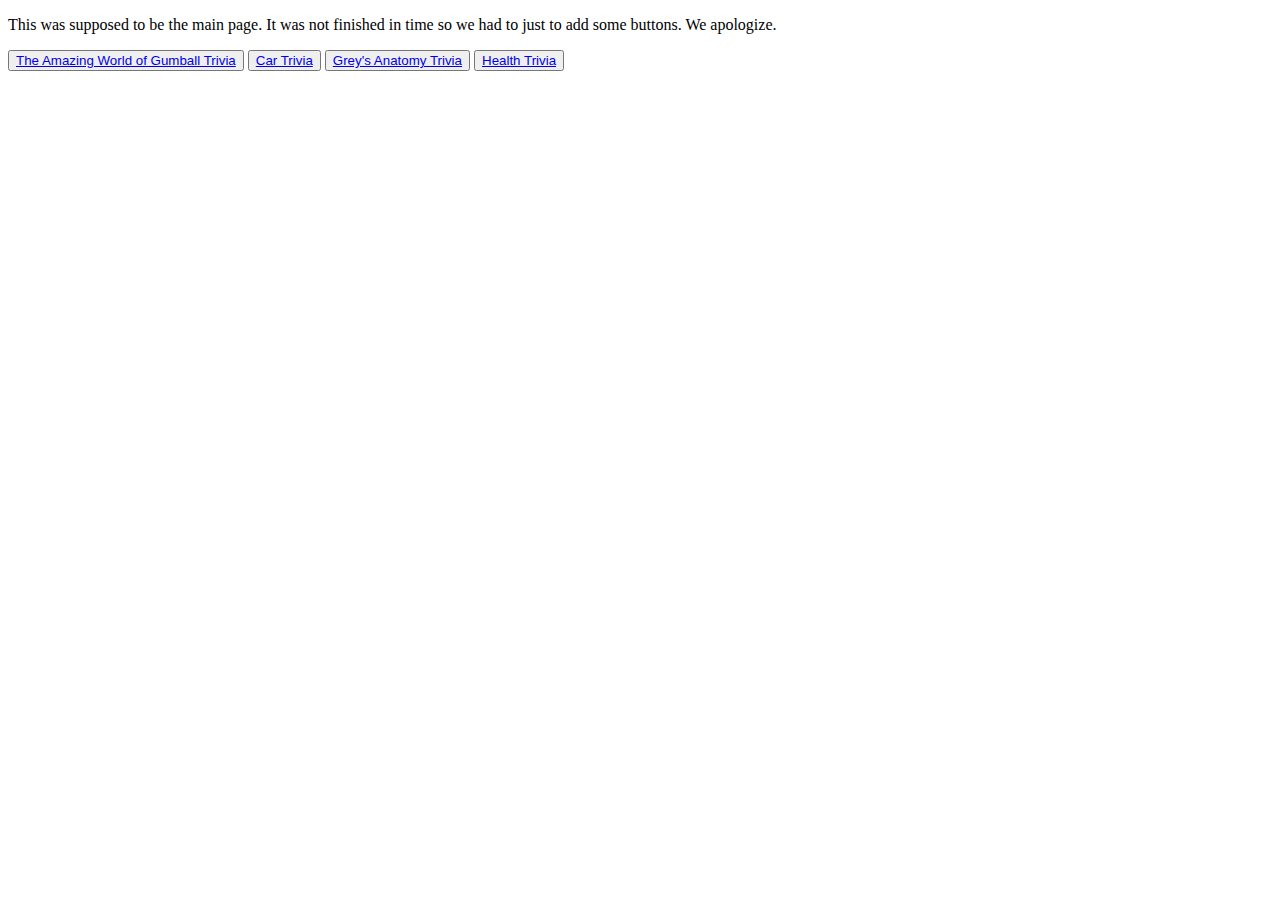
==== commit b015a91c: "Update index.html" ====
--- a/index.html
+++ b/index.html
@@ -6,9 +6,10 @@
 
 <body>
 
-<button> <a href= "GumballTrivia/Gumball_Trivia.html"> Gumball </a></button>
-<button> <a href= "Car Trivia/Paulo_index.html"> car </a></button>
-<button> <a href= "GreysAnatomy/GA Trivia.html"> greys </a></button>
-<button> <a href= "HealthTrivia/healthTrivia.html"> Health </a></button>
+<p> This was supposed to be the main page. It was not finished in time so we had to just to add some buttons. We apologize. </p>
+ <button> <a href= "GumballTrivia/Gumball_Trivia.html"> The Amazing World of Gumball Trivia</a></button>
+<button> <a href= "Car Trivia/Paulo_index.html"> Car Trivia </a></button>
+<button> <a href= "GreysAnatomy/GA Trivia.html"> Grey's Anatomy Trivia </a></button>
+<button> <a href= "HealthTrivia/healthTrivia.html"> Health Trivia</a></button>
 </body>
 </html>
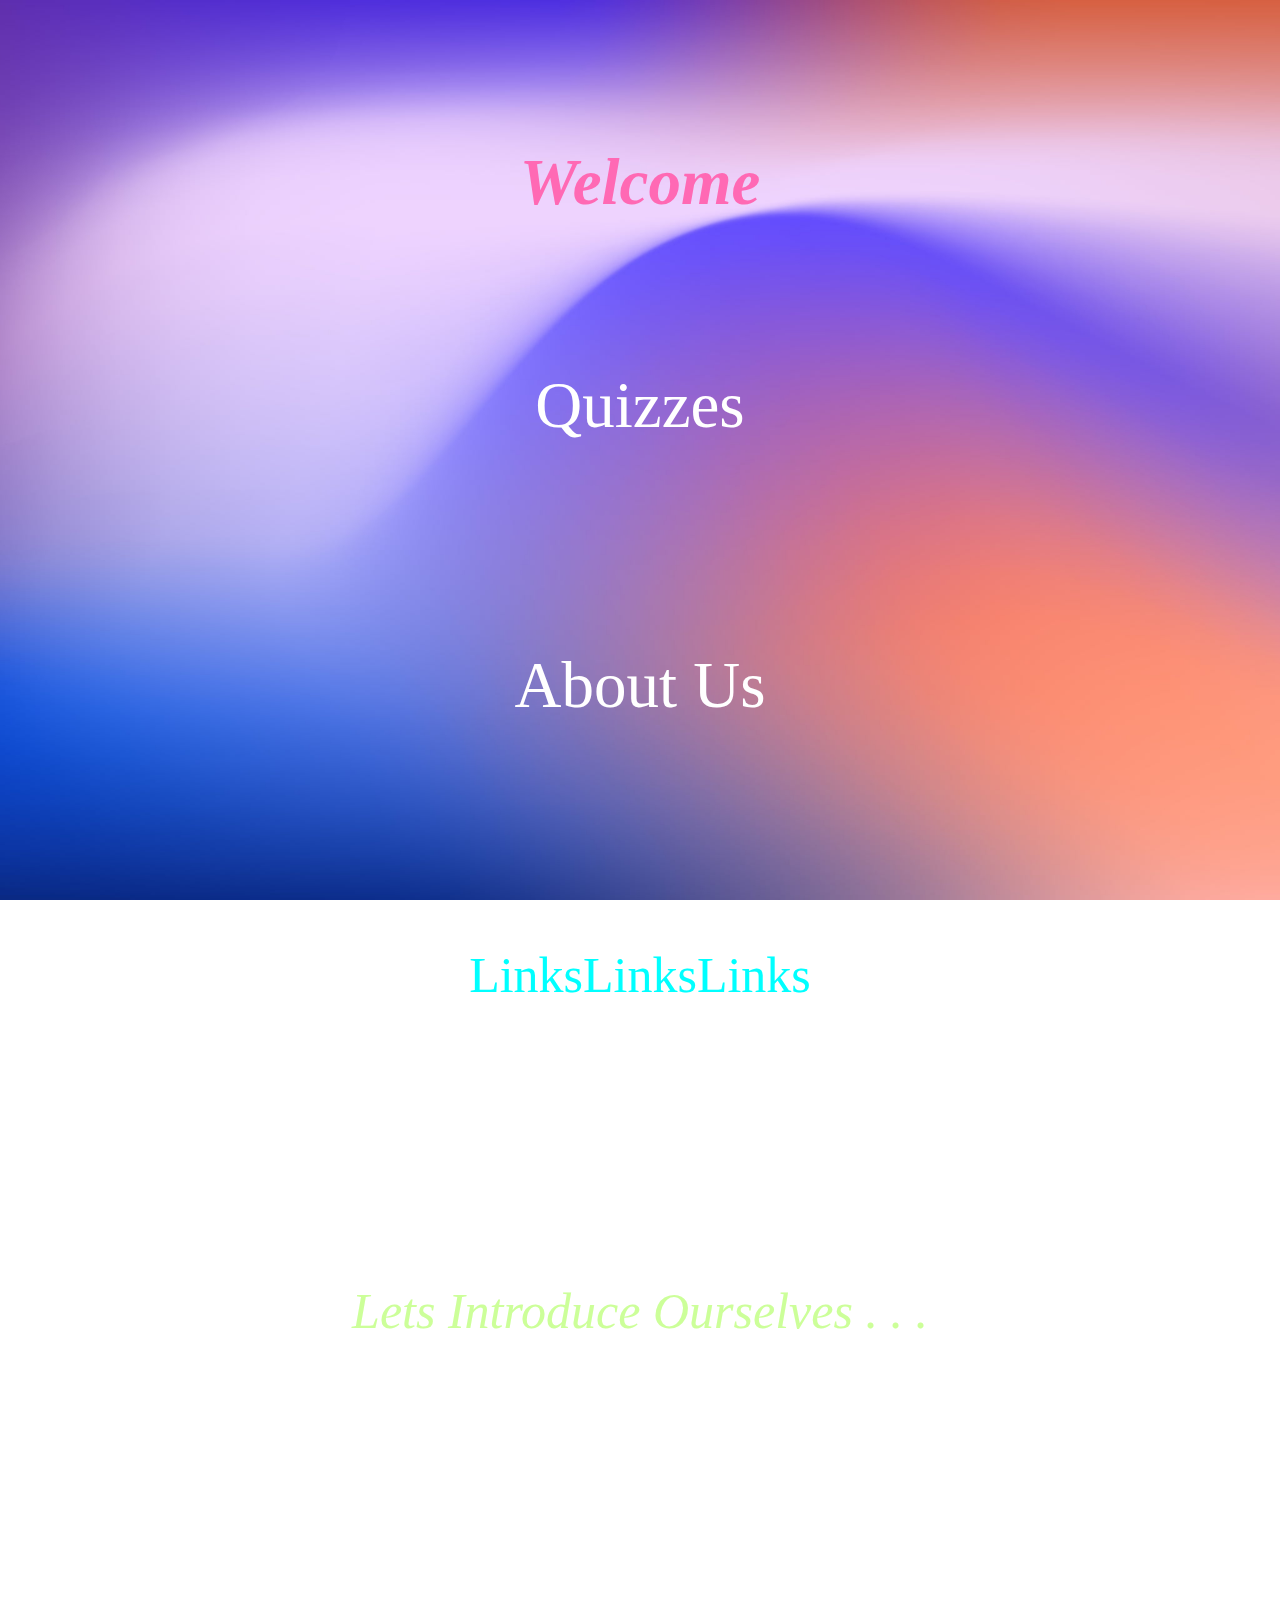
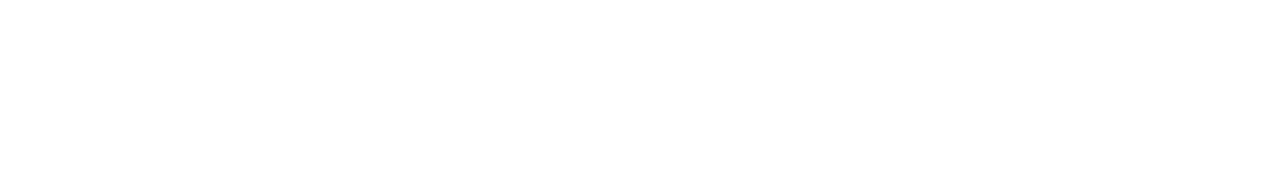
==== commit 63f262fc: "Rename mainpage.html to index.html" ====
--- a/index.html
+++ b/index.html
@@ -1,15 +1,47 @@
 <!DOCTYPE html>
 <html>
-<head>
-<title> Trivia Home </title>
-</head>
+  <head>
+    <title>Trivia Website</title>
+    <style>
+      html{background: url(blueorange.jpg) no-repeat center fixed; background-size: cover;}
+      div.welcome{text-align: center; font-size: 65px; color: hotpink;  }
+      div.menu{text-align: center; font-size: 65px;}
+      div.about{text-align: center; color: white;}
+      div.quizzes{text-align: center; color: white;}
 
-<body>
+      a:link{color: white; text-decoration: none;}
+      a:visited{color: white;}
+      a:hover{color: #ff33cc;}
+    </style>
 
-<p> This was supposed to be the main page. It was not finished in time so we had to just to add some buttons. We apologize. </p>
- <button> <a href= "GumballTrivia/Gumball_Trivia.html"> The Amazing World of Gumball Trivia</a></button>
-<button> <a href= "Car Trivia/Paulo_index.html"> Car Trivia </a></button>
-<button> <a href= "GreysAnatomy/GA Trivia.html"> Grey's Anatomy Trivia </a></button>
-<button> <a href= "HealthTrivia/healthTrivia.html"> Health Trivia</a></button>
-</body>
+  </head>
+  <body>
+    <div></div>
+<br><br><br><br>
+	
+    <div align="center" class="welcome"><p><a name="top"><i><b>Welcome</b></i></a></div></p><br>
+
+    <div class="menu"><p><a href="#quiz">Quizzes</a></p><br>
+    <p><a href="#quiz">About Us</a></p></div><br><br><br><br><br><br>
+<div class="quizzes"><p style="color: cyan; font-size:50px"><a name="quiz">LinksLinksLinks<br></p><p><a href="Crystal/GA Trivia.html">Grey's Anatomy</a><br><br>
+<a href="Edgar/Gumball_Trivia.html">Gumballs</a><br><br>
+<a href="Nayeli/index.html">Health</a><br><br>
+<a href="Paulo/Paulo_index.html">Cars</a><br><br>
+ </a></p>
+<br>
+		
+<a name="about"></a><div class="about"><p><i><p style="color: #ccff99; font-size: 50px;">Lets Introduce Ourselves . . .</p></i><br> 
+
+Hello, my name is <b>Paulo Tuazon</b>.<br> I'm graduating on Spring 2022 with a major of Computer Science.<br> Hoping to get a job soon in the related field.<br><br> 
+My name is <b>Crystal Dowd</b>.<br> I am a computer science major with a minor in math.<br> I’m graduating Spring 2022, hoping to relocate to Seattle soon after. <br><br> 
+Hello everyone, my name is <b>Nayeli Montanez Pesina</b>.<br> This is my senior year at UHD.<br> I am excited to be graduating in Spring 2022 with a major in Computer Science.<br> I really enjoy this field I chose; there is always something to learn! <br><br>
+
+<a href="Erica/mywebpage.html">Erica's About Me Webpage</a><br><br>
+</p>
+</div>
+
+<p style="color: white; font-size: 35px;"><a href="#top"><i>To The Top We Go~<i></p></a>
+	
+
+  </body>
 </html>
